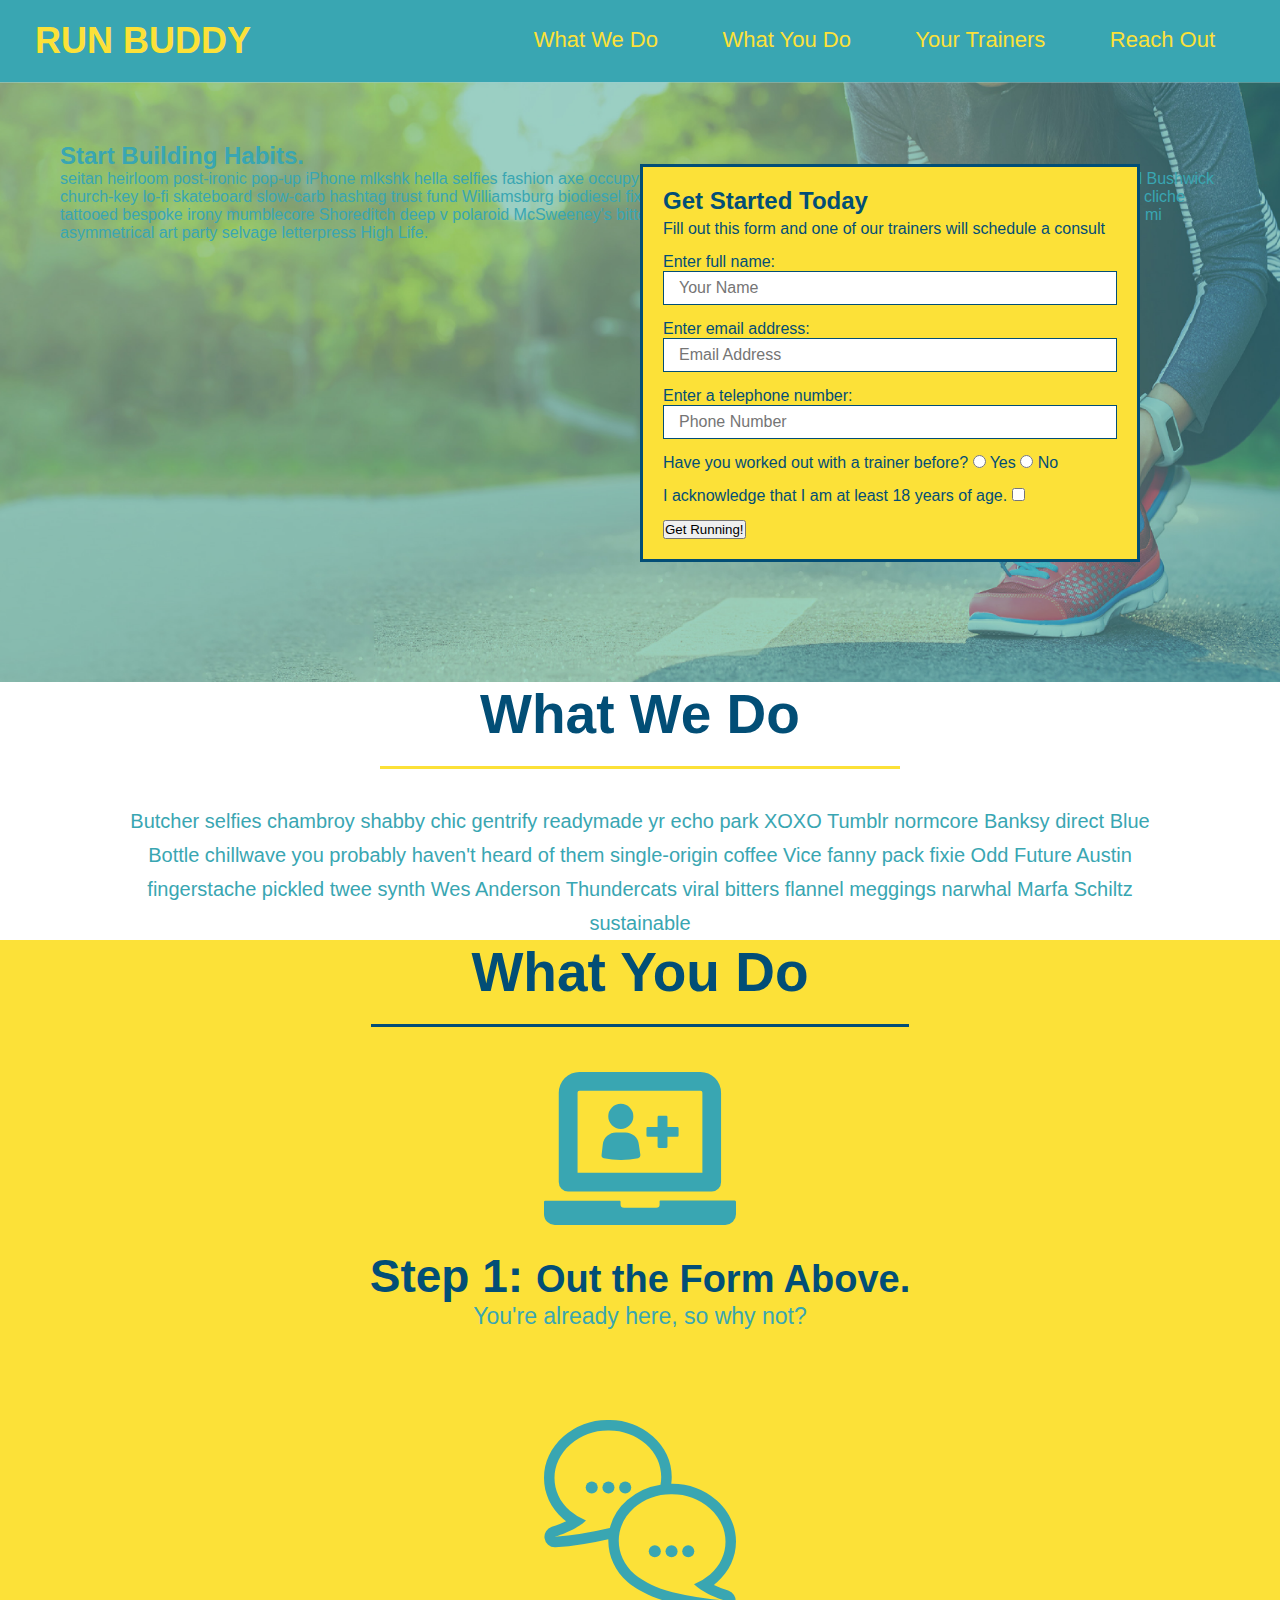
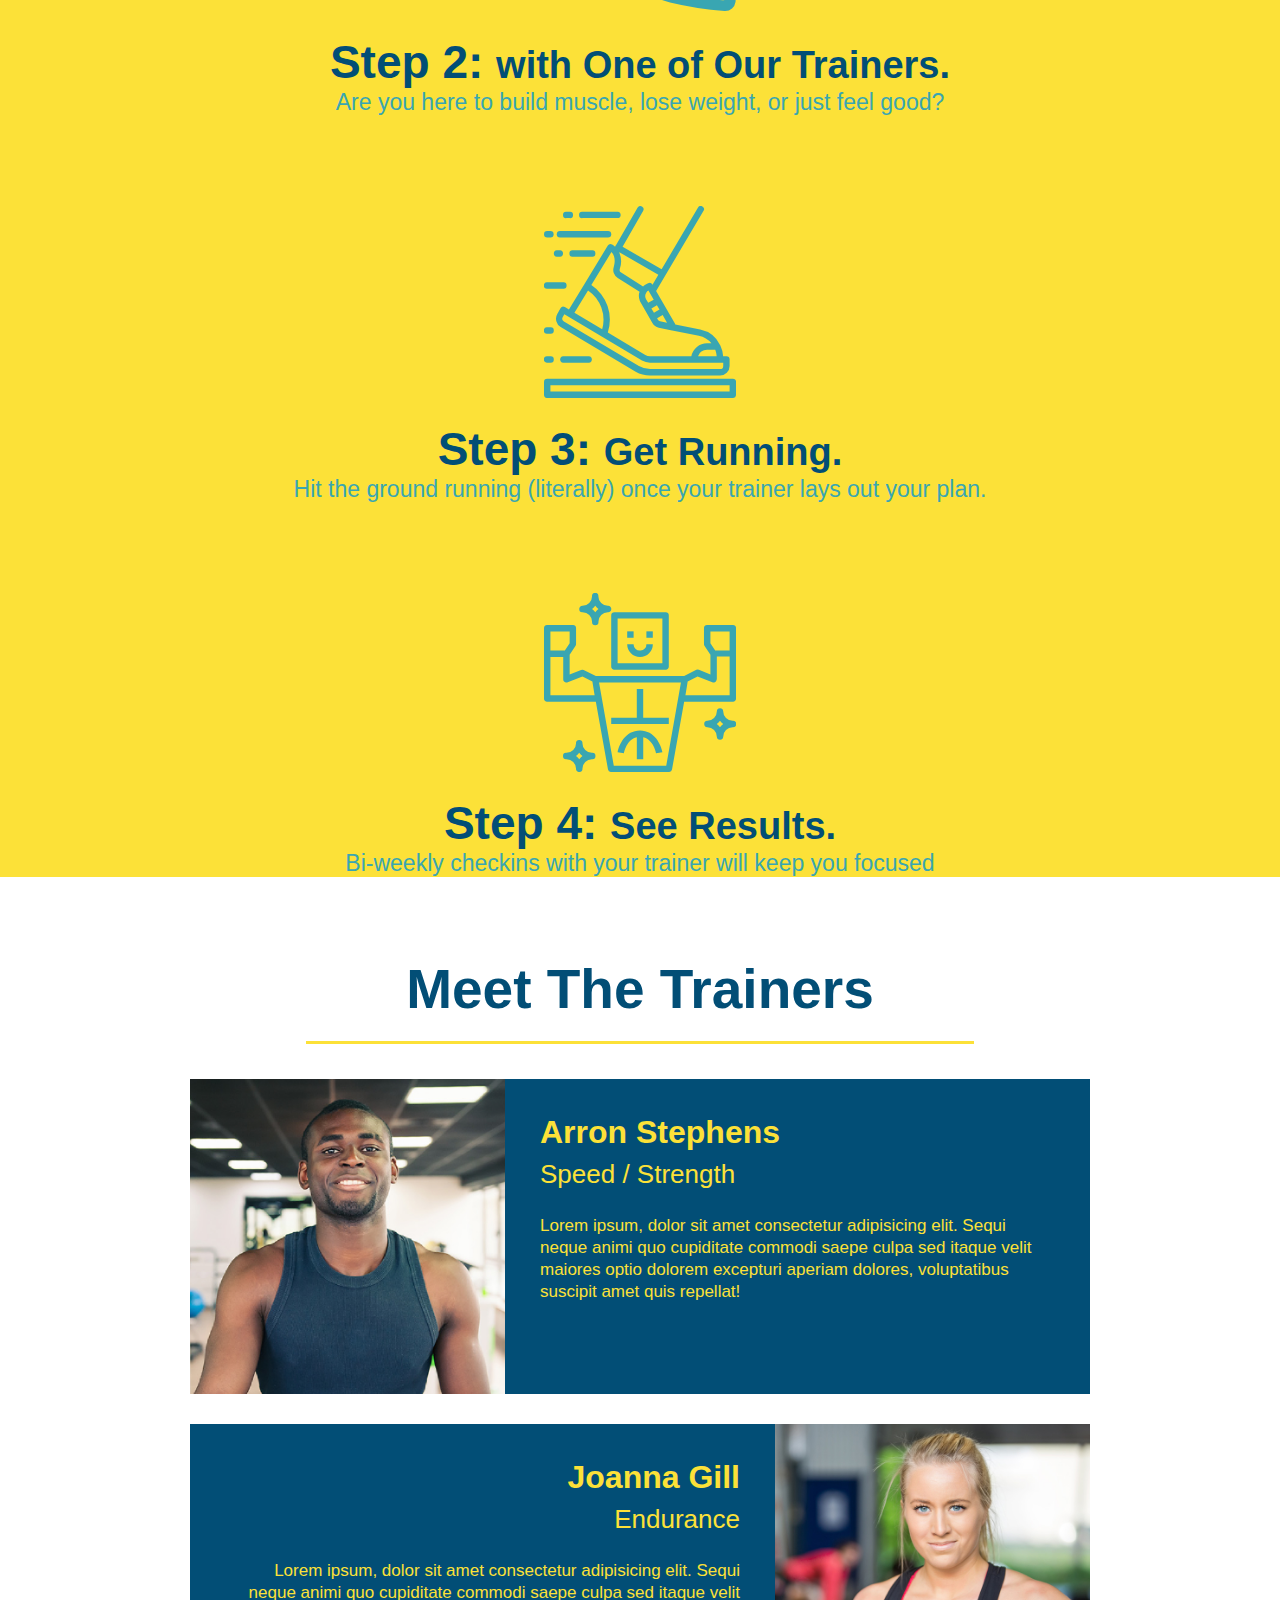
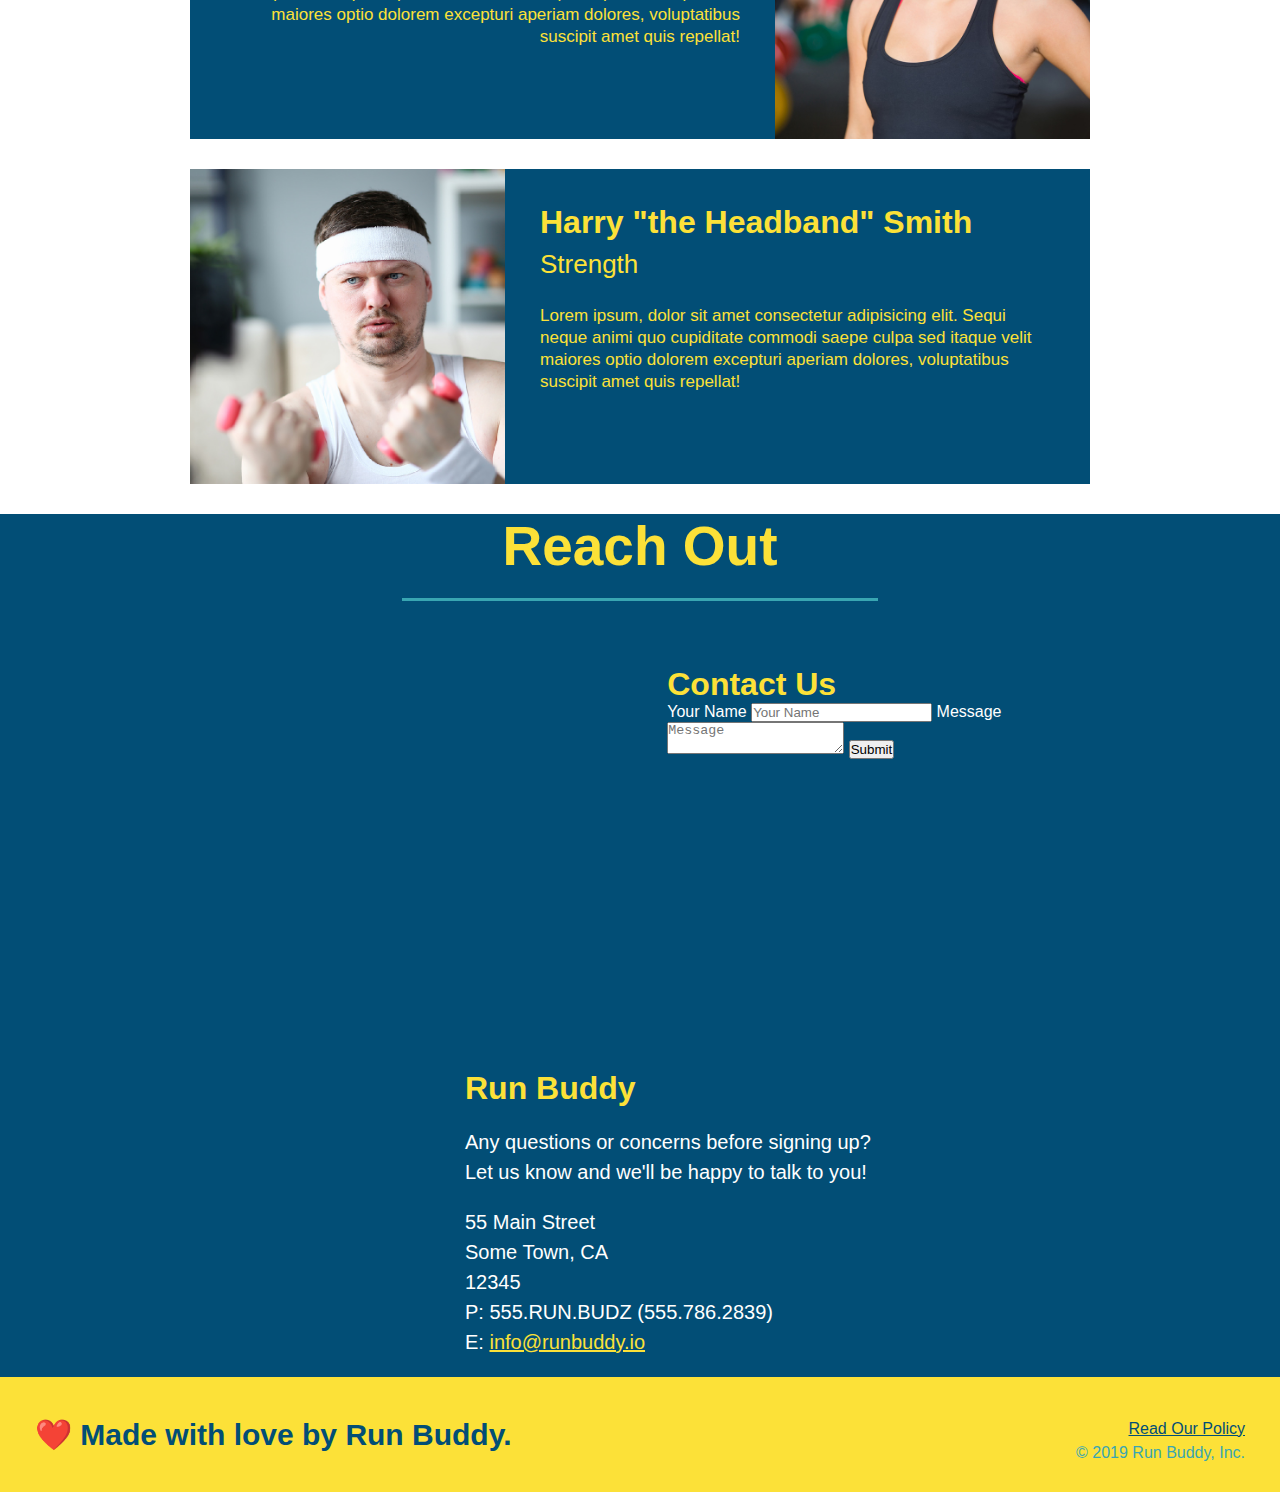
==== index.html @ 73542235 "add contact form" ====
<!DOCTYPE html>

<html lang="en">

<!-- navigation -->
    <head>
        <meta charset="UTF-8" />
        <title>Run Buddy</title>
        <link rel="stylesheet" href="./assets/css/style.css" />
    </head>

<body>
    <header>
        <h1>
            <a href="/">RUN BUDDY</a>
        </h1>
        <nav>
            <!-- Unordered List element -->
            <ul>
                <!-- List Item Element -->
                <li>
                    <!-- Anchor Element -->
                    <a href="./index.html#what-we-do">What We Do</a>
                </li>
                <li>
                    <a href="./index.html#what-you-do">What You Do</a>
                </li>
                <li>
                    <a href="./index.html#your-trainers">Your Trainers</a>
                </li>
                <li>
                    <a href="./index.html#reach-out">Reach Out</a>
                </li>
            </ul>
        </nav>
    </header>
</body>

    <!-- hero/jumbotron -->
    <section class="hero">
        <div class="hero-cta">
            <h2>Start Building Habits.</h2>
            <p>
                seitan heirloom post-ironic pop-up iPhone mlkshk hella selfies fashion axe occupy readymade put a bird on it messenger bag Wes Anderson Schlitz plaid Bushwick church-key lo-fi skateboard slow-carb hashtag trust fund Williamsburg biodiesel fixie farm-to-table 8-bit banjo XOXO Banksy chillwave bicycle rights retro cliche tattooed bespoke irony mumblecore Shoreditch deep v polaroid McSweeney's bitters cray gentrify tofu Marfa you probably haven't heard of them yr banh mi asymmetrical art party selvage letterpress High Life.
            </p>
            </p>
        </div>

        <div class="hero-form">
            <h3>Get Started Today</h3>
            <p>Fill out this form and one of our trainers will schedule a consult</p>
            <!-- Add Form Element-->
            <form>
                <label for="name">Enter full name:</label>
                <input type="text" placeholder="Your Name" name="name" id="name" class="form-input">
                
                <label for="email">Enter email address:</label>
                <input type="text" placeholder="Email Address" name="email" id="email" class="form-input">
                
                <label for="phone">Enter a telephone number:</label>
                <input type="text" placeholder="Phone Number" name="phone" id="phone" class="form-input">
                <p>
                    Have you worked out with a trainer before?
                    <input type="radio" name="trainer-confirm" id="trainer-yes" />
                    <label for="trainer-yes">Yes</label>
                    <input type="radio" name="trainer-confirm" id="trainer-no" />
                    <label for="trainer-no">No</label>
                </p>

                <p>
                    <label for="checkbox">
                        I acknowledge that I am at least 18 years of age.
                    </label>
                    <input type="checkbox" name="age-confirm" id="checkbox" />
                </p>
                <button type="submit">
                    Get Running!
                </button>
            </form>
        </div>
    </section>

    <!-- "What we do" section -->
    <section id="what-we-do" class="intro">
        <h2 class="section-title primary-border">What We Do</h2>
        <p>
            Butcher selfies chambroy shabby chic gentrify readymade yr echo park XOXO Tumblr normcore Banksy direct Blue Bottle chillwave you probably haven't heard of them single-origin coffee Vice fanny pack fixie Odd Future Austin fingerstache pickled twee synth Wes Anderson Thundercats viral bitters flannel meggings narwhal Marfa Schiltz sustainable
        </p>
    </section>

    <!-- "what you do" section -->
    <section id="what-you-do" class="steps">
        <h2 class="section-title secondary border">What You Do</h2>
        
        <div>
        <!-- Insert this img element -->
        <img src="./assets/css/images/01-04-svgs/step-1.svg" alt="" />
            <h3>Step 1: <span>Out the Form Above.</span></h3>
            <p>You're already here, so why not?</p>
        </div>

        <div>
            <img src="./assets/css/images/01-04-svgs/step-2.svg" alt="" />
            <h3>Step 2: <span>with One of Our Trainers.</span></h3>
            <p>Are you here to build muscle, lose weight, or just feel good?</p>
        </div>

        <div>
            <img src="./assets/css/images/01-04-svgs/step-3.svg" alt="" />
            <h3>Step 3: <span>Get Running.</span></h3>
            <p>Hit the ground running (literally) once your trainer lays out your plan.</p>
        </div>

        <div>
            <img src="./assets/css/images/01-04-svgs/step-4.svg" alt="" />
            <h3>Step 4: <span>See Results.</span></h3>
            <p>Bi-weekly checkins with your trainer will keep you focused</p>
        </div>

    </section>

    <!-- "meet the trainers" section -->
    <section id="your-trainers" class="trainers">
       <h2 class="section-title primary-border">
        Meet The Trainers
    </h2>

    <article class="trainer">
        <img src="./assets/css/images/01-05-trainers/trainer-1.jpg" />
        <div class="trainer-bio text-left">
            <h3>Arron Stephens</h3>
            <h4>Speed / Strength</h4>
            <p>
                Lorem ipsum, dolor sit amet consectetur adipisicing elit. Sequi neque animi quo cupiditate commodi saepe culpa sed
                itaque velit maiores optio dolorem excepturi aperiam dolores, voluptatibus suscipit amet quis repellat!
            </p>
        </div>
    </article>

    <!-- second trainer bio -->
<article class="trainer">
    <div class="trainer-bio text-right">
      <h3>Joanna Gill</h3>
      <h4>Endurance</h4>
      <p>
        Lorem ipsum, dolor sit amet consectetur adipisicing elit. Sequi neque animi quo cupiditate commodi saepe culpa sed
        itaque velit maiores optio dolorem excepturi aperiam dolores, voluptatibus suscipit amet quis repellat!
      </p>
    </div>
    <img src="./assets/css/images/01-05-trainers/trainer-2.jpg" alt="Joanna Gill cooling off after a workout" />
  </article>

<!-- third trainer bio -->
<article class="trainer">
    <img src="./assets/css/images/01-05-trainers/trainer-3.jpg" alt="Harry Smith wearing a headband and lifting comically small pink weights" />
    <div class="trainer-bio text-left">
      <h3>Harry "the Headband" Smith</h3>
      <h4>Strength</h4>
      <p>
        Lorem ipsum, dolor sit amet consectetur adipisicing elit. Sequi neque animi quo cupiditate commodi saepe culpa sed
        itaque velit maiores optio dolorem excepturi aperiam dolores, voluptatibus suscipit amet quis repellat!
      </p>
    </div>
  </article>
    </section>

    <!-- "reach out" section-->
        <section id="reach-out" class="contact">
            <h2 class="section-title secondary-border">Reach Out</h2>
            <div class="contact-info">
                <iframe src="https://www.google.com/maps/embed?pb=!1m18!1m12!1m3!1d3120.6242175580414!2d-121.75164968431261!3d38.54242967962691!2m3!1f0!2f0!3f0!3m2!1i1024!2i768!4f13.1!3m3!1m2!1s0x8085290f0d180c55%3A0xc2aaa0f68af1c44e!2s1%20Shields%20Ave%2C%20Davis%2C%20CA%2095616!5e0!3m2!1sen!2sus!4v1659338966582!5m2!1sen!2sus" 
                width="600" 
                height="450" 
                style="border:0;" 
                allowfullscreen="" 
                loading="lazy" 
                referrerpolicy="no-referrer-when-downgrade">
                </iframe>

                <div class="contact-form">
                    <h3>Contact Us</h3>
                    <form>
                        <label for="contact-name">Your Name</label>
                        <input type="text" id="contact-name" placeholder="Your Name" />

                        <label for="contact-message">Message</label>
                        <textarea id="contact-message" placeholder="Message"></textarea>

                        <button type="Submit">Submit</button>
                    </form>
                </div>

                <div>
                    <h3>Run Buddy</h3>
                    <p>
                        Any questions or concerns before signing up?
                    <br />
                    Let us know and we'll be happy to talk to you!
                    </p>

                    <address>
                        55 Main Street <br />
                        Some Town, CA <br />
                        12345<br />
                        P: 555.RUN.BUDZ (555.786.2839)<br />
                        E: <a href="mailto:info@runbuddy.io">info@runbuddy.io</a>
                    </address>
                </div>
            </div>
        </section>

    <!-- footer -->
    <footer>
        <h2>❤️ Made with love by Run Buddy.</h2>

    <div>
        <a href="./privacy-policy.html">Read Our Policy</a><br />
        &copy; 2019 Run Buddy, Inc.
    </div>
    </footer>
 
</html>
---- assets/css/style.css ----
* {
    margin: 0;
    padding: 0;
    box-sizing: border-box;
}


body {
    /* more on this crazy alphanumerical value in a minute! */
    color: #39a6b2;
    font-family: Helvetica, Arial, sans-serif;
}

/* apply styles to <header> */
header {
   padding: 20px 35px;
   background-color: #39a6b2; 
}

header h1 {
    font-weight: bold;
    font-size: 36px;
    color: #fce138;
    margin: 0
}

header a {
    text-decoration: none;
    color: #fce138;
}

header nav {
    float: right;
    margin: 7px 0;
}

header nav ul li {
    display: inline;
}

header nav ul li a {
    margin: 0 30px;
    font-weight: lighter;
    font-size: 22px;
}

header h1 {
    font-weight: bold;
    font-size: 36px;
    color: #fce138;
    display: inline;
}

footer {
    background-color: #fce138;
    width: 100%;
    padding: 40px 35px;
}

footer h2 {
    display: inline;
    color: #024e76;
    font-size: 30px;
    margin: 0;
}

footer div {
    float: right;
    line-height: 1.5;
    text-align: right;
}

footer a {
    color: #024e76;
}

/* Hero Style Start */
.hero {
    padding: 60px;
    background-image: url("../css/images/hero-bg.jpeg");
    height: 600px;
    background-size: cover;
    background-position: center;
    position: relative;
}

.hero-form {
    background-color: #fce138;
    padding: 20px;
    width: 500px;
    color: #024e76;
    border: 3px solid #024e76;
    background-color: #fce138;
    padding: 20px;
    width: 500px;
    color: #024e76;
    position: absolute;
    bottom: 120px;
    right: 140px;
}

.hero-form p {
    margin: 5px 0 15px 0;
  }

  .hero-form h3 {
    font-size: 24px;
    margin: 0;
  }
  
  .hero-form p {
    margin: 5px 0 15px 0;
  }
  
  .form-input {
    border: 1px solid #024e76;
    display: block;
    padding: 7px 15px;
    font-size: 16px;
    color: #024e76;
    width: 100%;
    margin-bottom: 15px;
  }
/* Hero Style End */

.intro {
    text-align: center;
}

.intro h2 {
    /* remove this entire CSS rule */

}

.steps h2 {
    /* and this one */
    }

.intro p {
    /* add this alongside your other declarations */
    margin: 0 auto;
    line-height: 1.7;
    color: #39a6b2;
    width: 80%;
    font-size: 20px;
 
}

.steps {
    text-align: center;
    background-color: #fce138;
}

.section-title {
    font-size: 55px;
    color: #024e76;
    margin-bottom: 35px;
    padding: 0 100px 20px 100px;
    display: inline-block;
    border-bottom: 3px solid;
}

.primary-border {
    border-color: #fce138;
}

.secondary-border {
    border-color: #39a6b2;
}

.steps div {
    margin-bottom: 80px;
}

.steps img {
    width: 15%;
    margin: 10px 0;
}

.steps h3 {
    color: #024e76;
    font-size: 46px;
    margin-top: 10px;
}

.steps p {
    color: #39a6b2;
    font-size: 23px;
}

.steps span {
    font-size: 38px;
}

.trainers {
    text-align: center;
}

.trainer {
    width: 900px;
    margin: 0 auto 30px auto;
    background: #024e76;
    color: #fce138;
    overflow: auto;
}

.trainer img {
    width: 35%;
    float: left;
}

.trainer-bio {
    padding: 35px;
    float: left;
    width: 65%;
}

.text-left {
    text-align: left;
}

.text-right {
    text-align: right;
}

.trainer-bio h3 {
    font-size: 32px;
    margin-bottom: 8px;
}

.trainer-bio h4 {
    font-weight: lighter;
    font-size: 26px;
    margin-bottom: 25px;
  }
  
  .trainer-bio p {
    font-size: 17px;
    line-height: 1.3;
  }

  /* REACH OUT STYLES START */
  .contact {
    text-align: center;
    background: #024e76;
  }

  .contact h2 {
    color: #fce138;
  }

  .contact-info iframe {
    width: 400px;
    height: 400px;
  }

  .contact-info div {
    width: 410px;
    display: inline-block;
    vertical-align: top;
    text-align: left;
    margin: 30px 0 0 60px;
    color: white;
  }

  .contact-info h3 {
    color: #fce138;
    font-size: 32px;
  }

  .contact-info p, .contact-info address {
    margin: 20px 0;
    line-height: 1.5;
    font-size: 20px;
    font-style: normal;
  }

  .contact-info a {
    color: #fce138;
  }

  /* Reach out styles end */
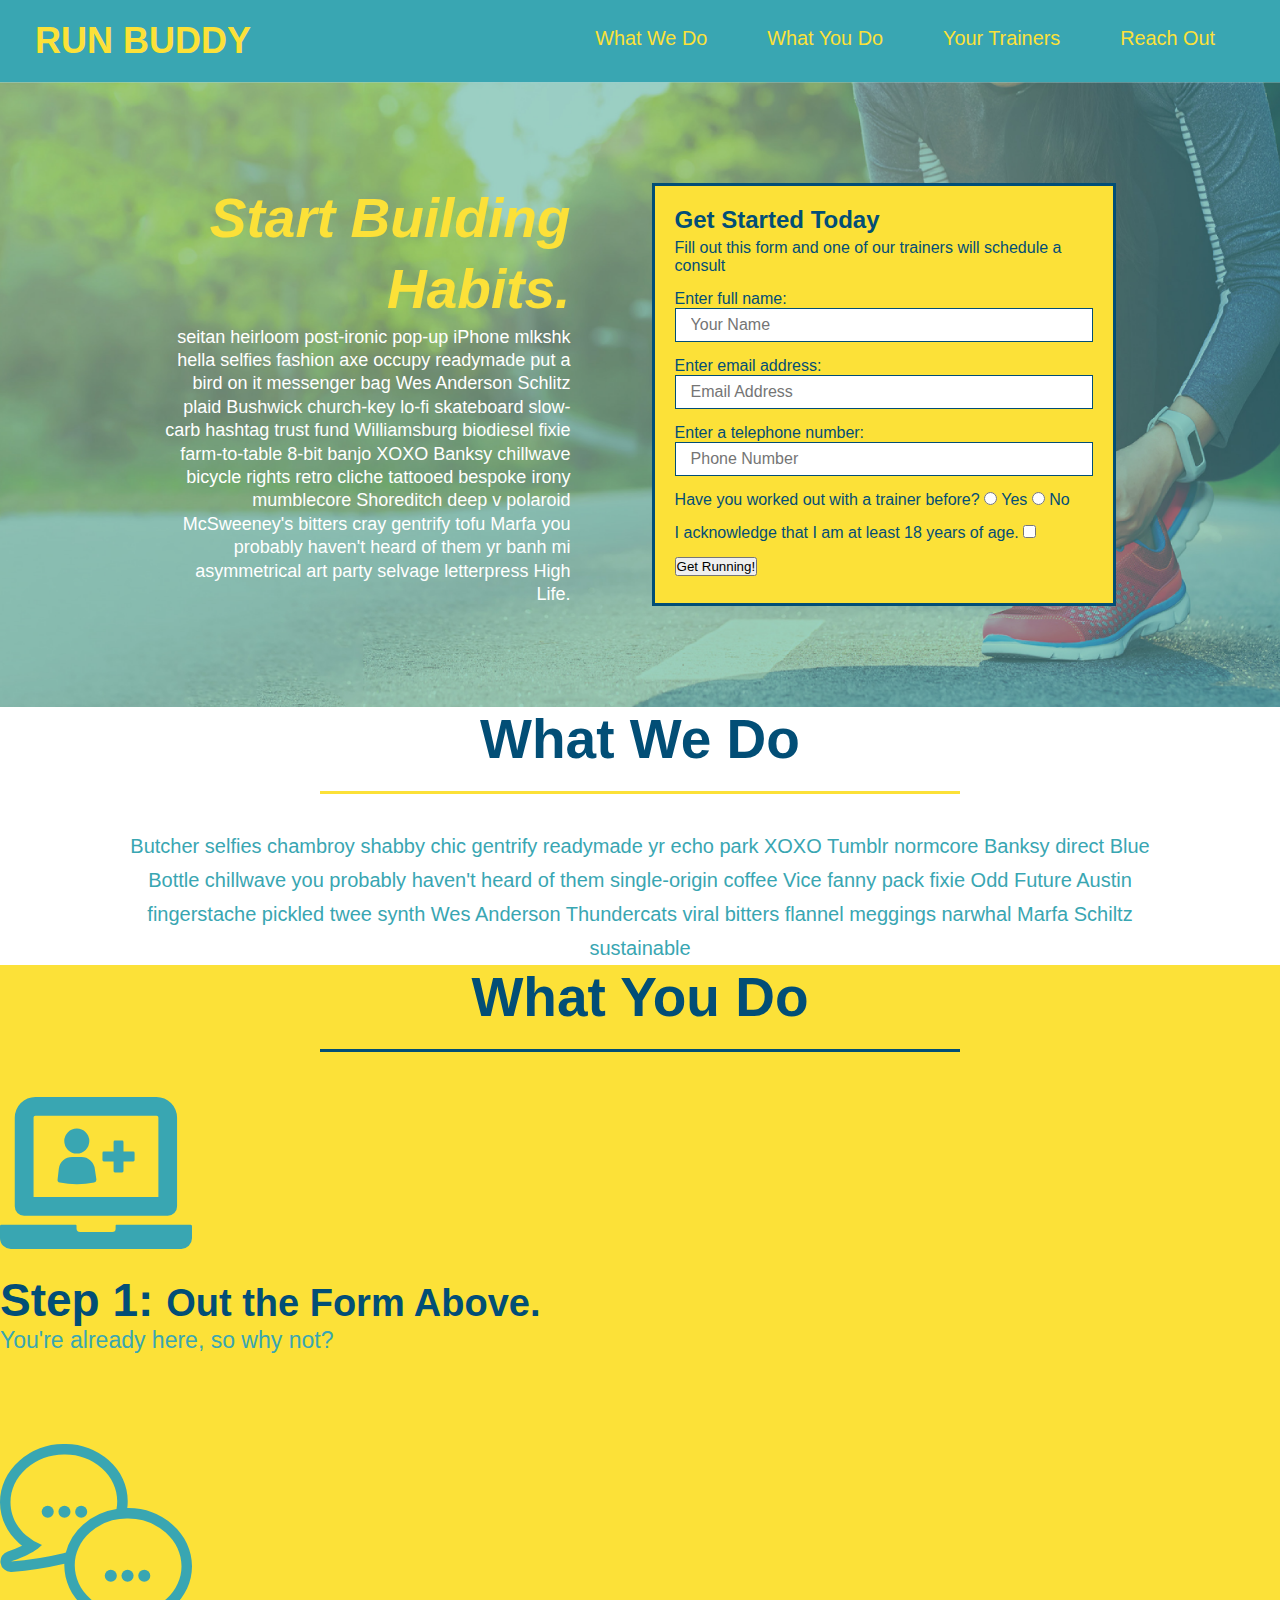
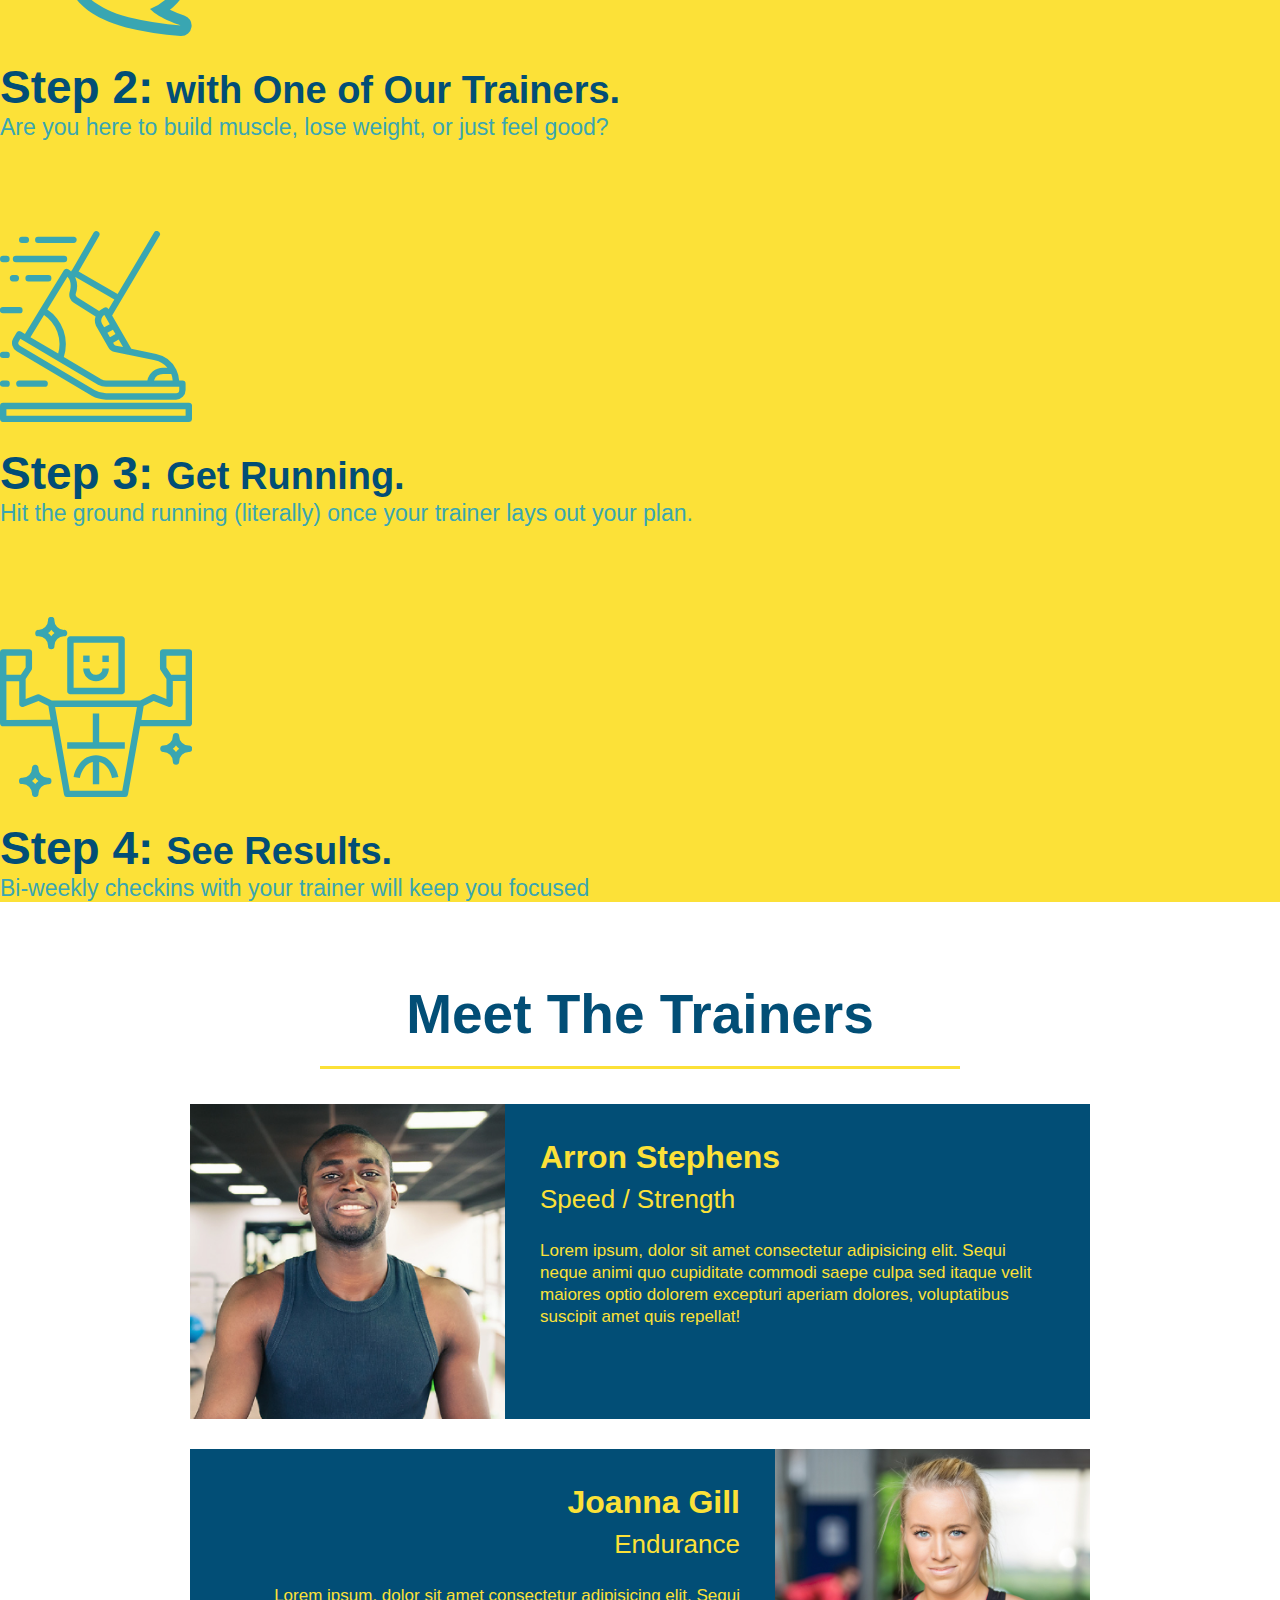
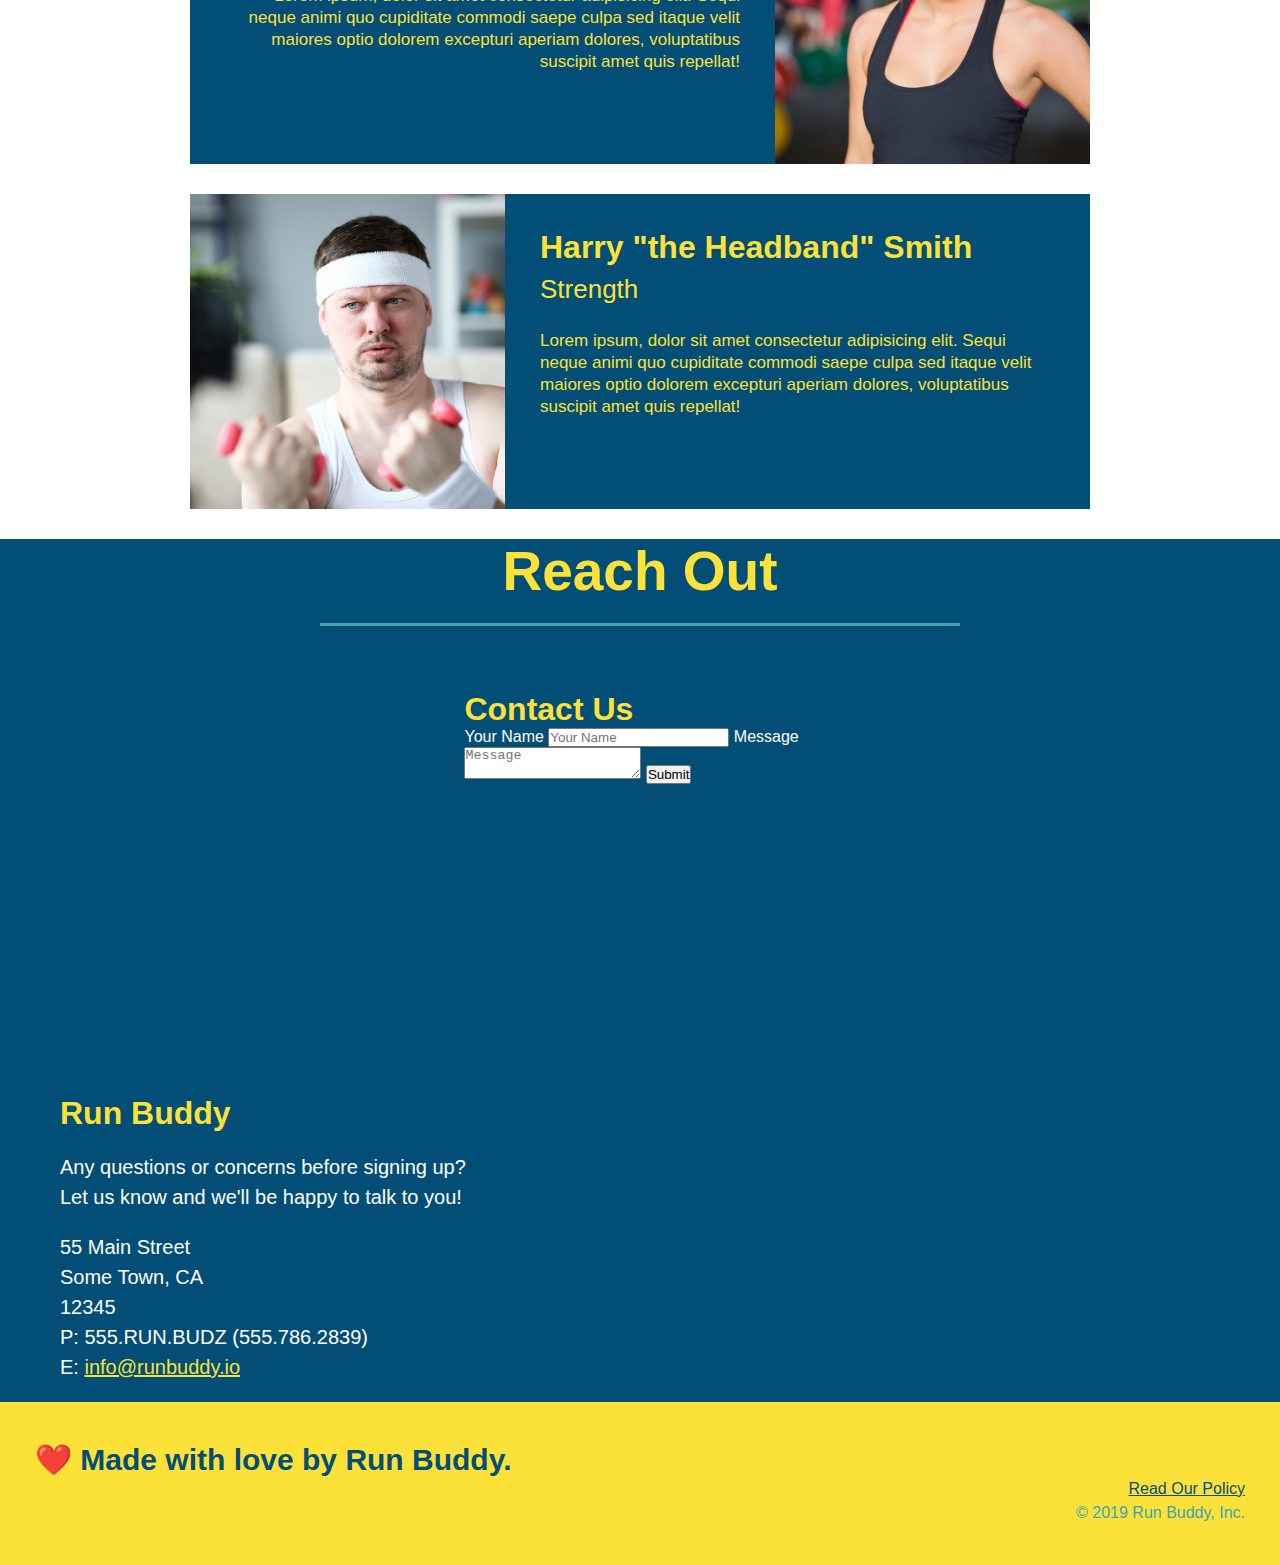
==== commit a4411bdc: "updated flexbox in css" ====
--- a/index.html
+++ b/index.html
@@ -82,10 +82,16 @@
 
     <!-- "What we do" section -->
     <section id="what-we-do" class="intro">
+    <!--Wrap every h2 with a class of "section-title" in this div!-->
+    <div class="flex-row">
         <h2 class="section-title primary-border">What We Do</h2>
-        <p>
-            Butcher selfies chambroy shabby chic gentrify readymade yr echo park XOXO Tumblr normcore Banksy direct Blue Bottle chillwave you probably haven't heard of them single-origin coffee Vice fanny pack fixie Odd Future Austin fingerstache pickled twee synth Wes Anderson Thundercats viral bitters flannel meggings narwhal Marfa Schiltz sustainable
-        </p>
+    </div> 
+
+    <div class="flex-row">
+            <p>
+                Butcher selfies chambroy shabby chic gentrify readymade yr echo park XOXO Tumblr normcore Banksy direct Blue Bottle chillwave you probably haven't heard of them single-origin coffee Vice fanny pack fixie Odd Future Austin fingerstache pickled twee synth Wes Anderson Thundercats viral bitters flannel meggings narwhal Marfa Schiltz sustainable
+            </p> 
+    </div>      
     </section>
 
     <!-- "what you do" section -->
--- a/assets/css/style.css
+++ b/assets/css/style.css
@@ -15,6 +15,9 @@
 header {
    padding: 20px 35px;
    background-color: #39a6b2; 
+   display: flex;
+   justify-content: space-between;
+   flex-wrap: wrap;
 }
 
 header h1 {
@@ -30,42 +33,47 @@
 }
 
 header nav {
-    float: right;
     margin: 7px 0;
 }
 
-header nav ul li {
-    display: inline;
+header nav ul {
+    display: flex;
+    flex-wrap: wrap;
+    justify-content: space-between;
+    align-items: center;
+    list-style: none;
 }
 
 header nav ul li a {
     margin: 0 30px;
     font-weight: lighter;
-    font-size: 22px;
+    font-size: 1.55vw;
 }
 
 header h1 {
     font-weight: bold;
+    margin: 0;
     font-size: 36px;
     color: #fce138;
-    display: inline;
-}
+}
+
+/* Footer Starts */
 
 footer {
     background-color: #fce138;
     width: 100%;
     padding: 40px 35px;
+    justify-content: space-between;
+    flex-wrap: wrap;
 }
 
 footer h2 {
-    display: inline;
     color: #024e76;
     font-size: 30px;
     margin: 0;
 }
 
 footer div {
-    float: right;
     line-height: 1.5;
     text-align: right;
 }
@@ -78,13 +86,29 @@
 .hero {
     padding: 60px;
     background-image: url("../css/images/hero-bg.jpeg");
-    height: 600px;
     background-size: cover;
     background-position: center;
-    position: relative;
-}
-
-.hero-form {
+    display: flex;
+    justify-content: center;
+    flex-wrap: wrap;
+}
+
+.hero-cta {
+    width: 35%;
+    text-align: right;
+    margin: 3.5%;
+    color: #fff;
+    font-size: 18px;
+    line-height: 1.3;
+  }
+
+  .hero-cta h2 {
+    font-style: italic;
+    font-size: 55px;
+    color: #fce138;
+  }
+
+  .hero-form {
     background-color: #fce138;
     padding: 20px;
     width: 500px;
@@ -94,9 +118,8 @@
     padding: 20px;
     width: 500px;
     color: #024e76;
-    position: absolute;
-    bottom: 120px;
-    right: 140px;
+    width: 40%;
+    margin: 3.5%;
 }
 
 .hero-form p {
@@ -122,10 +145,6 @@
     margin-bottom: 15px;
   }
 /* Hero Style End */
-
-.intro {
-    text-align: center;
-}
 
 .intro h2 {
     /* remove this entire CSS rule */
@@ -143,20 +162,20 @@
     color: #39a6b2;
     width: 80%;
     font-size: 20px;
- 
+    text-align: center;
 }
 
 .steps {
-    text-align: center;
     background-color: #fce138;
 }
 
 .section-title {
     font-size: 55px;
     color: #024e76;
-    margin-bottom: 35px;
-    padding: 0 100px 20px 100px;
-    display: inline-block;
+    padding-bottom: 20px;
+    text-align: center;
+    margin: 0 auto 35px auto;
+    width: 50%;
     border-bottom: 3px solid;
 }
 
@@ -193,7 +212,7 @@
 }
 
 .trainers {
-    text-align: center;
+
 }
 
 .trainer {
@@ -241,7 +260,6 @@
 
   /* REACH OUT STYLES START */
   .contact {
-    text-align: center;
     background: #024e76;
   }
 
@@ -281,4 +299,6 @@
 
   /* Reach out styles end */
 
-  +  .flex-row {
+    display: flex;
+  }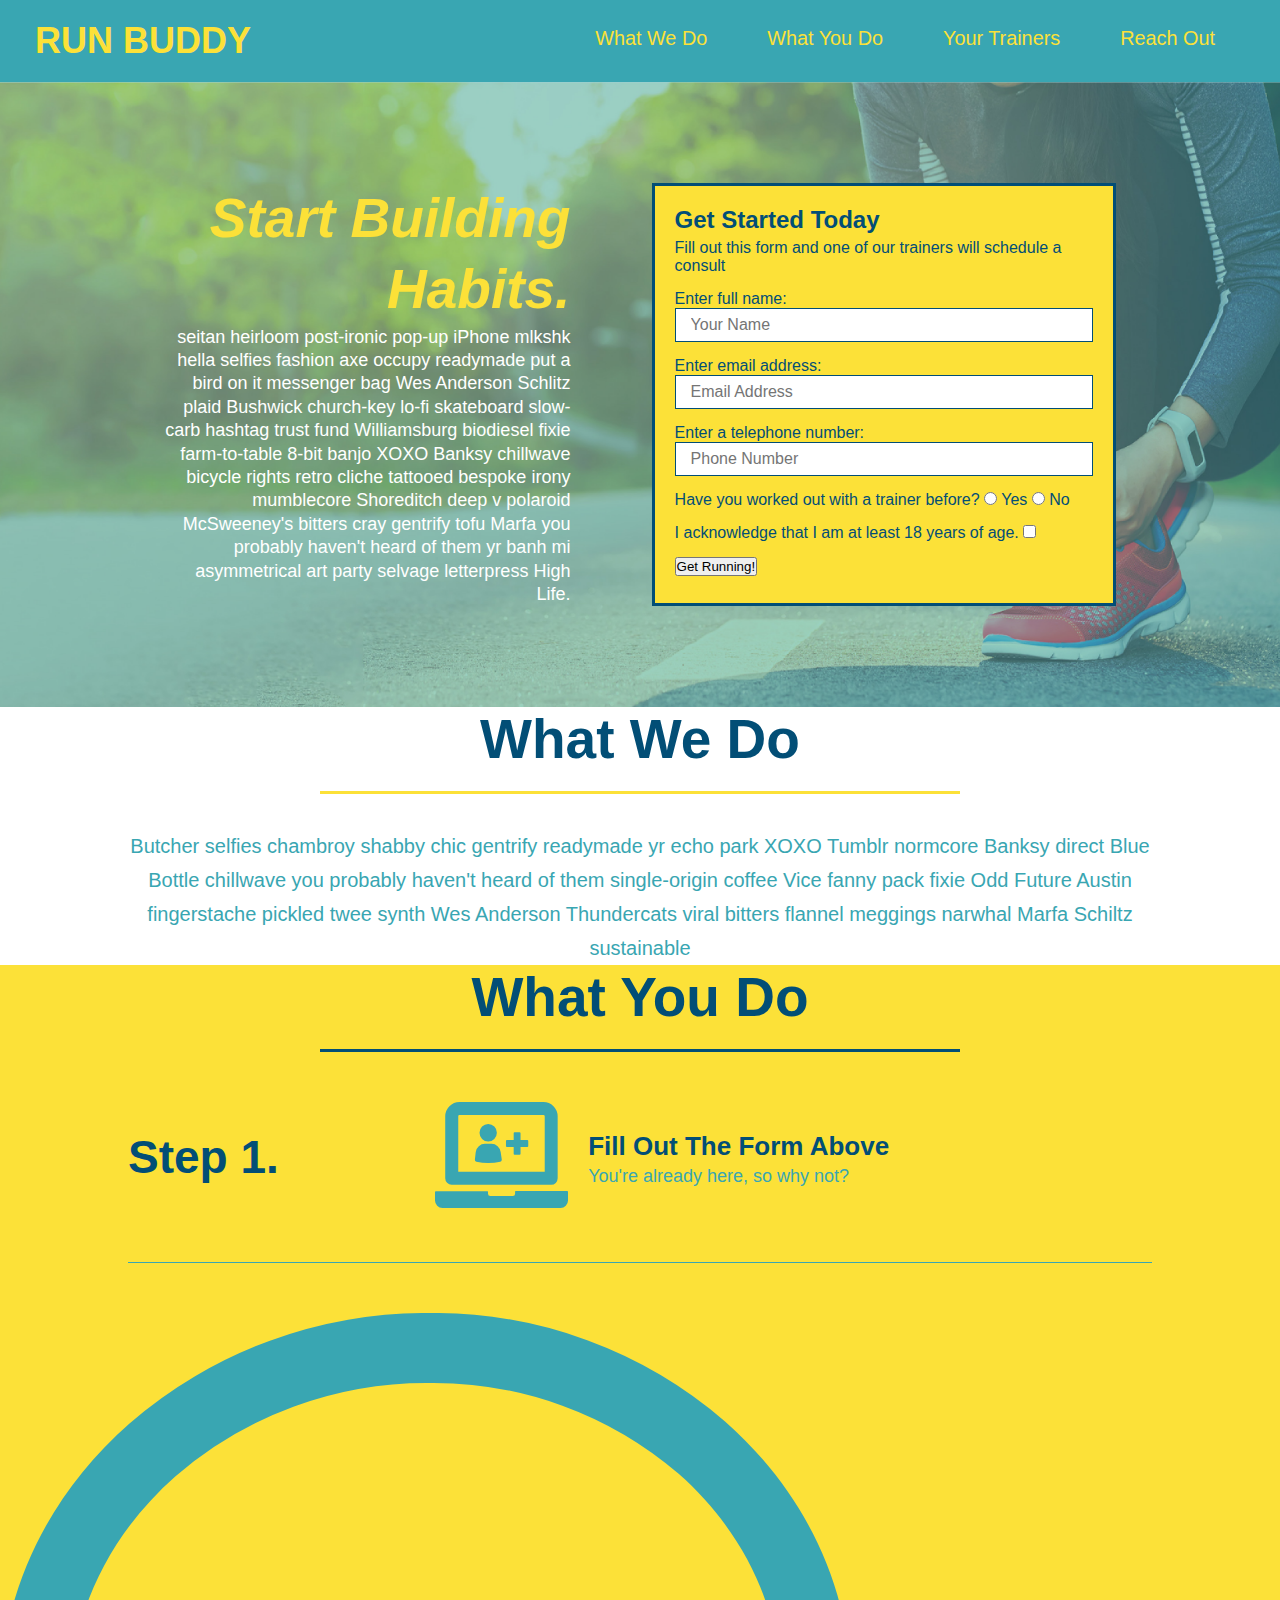
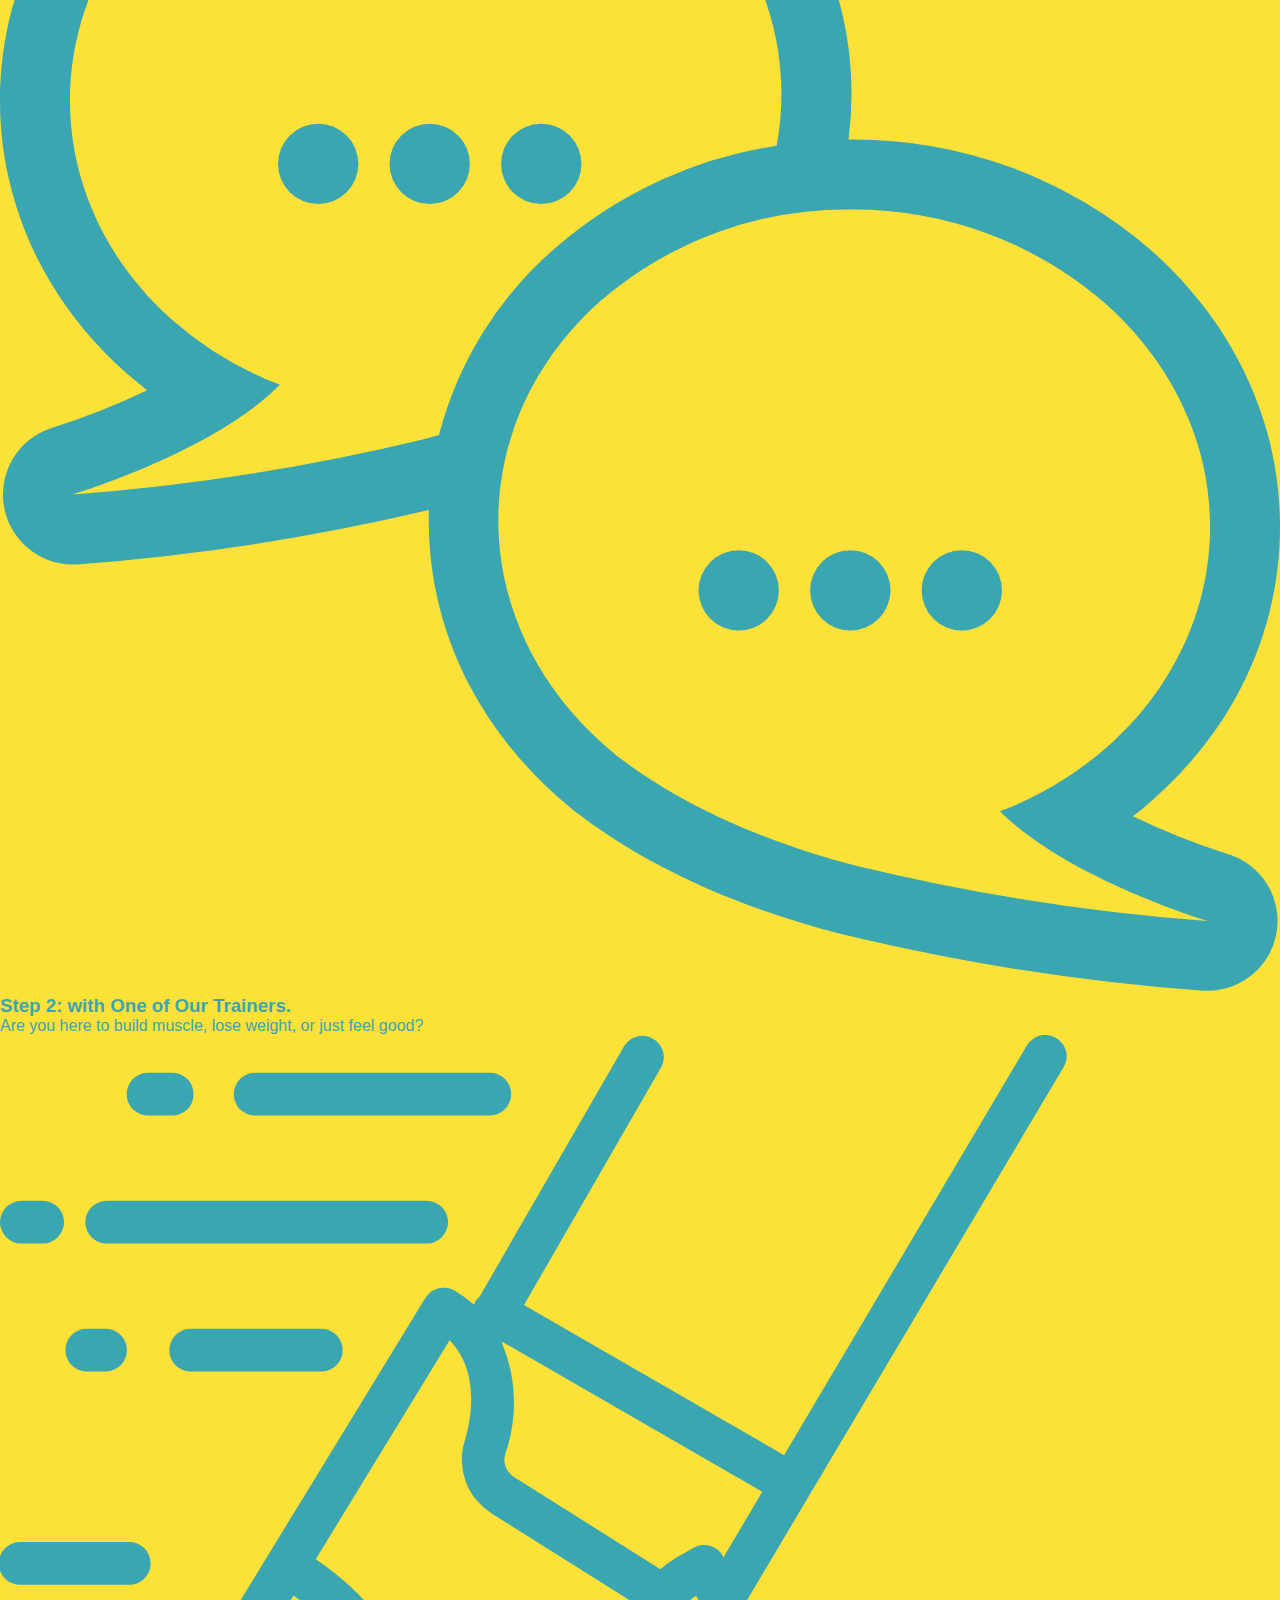
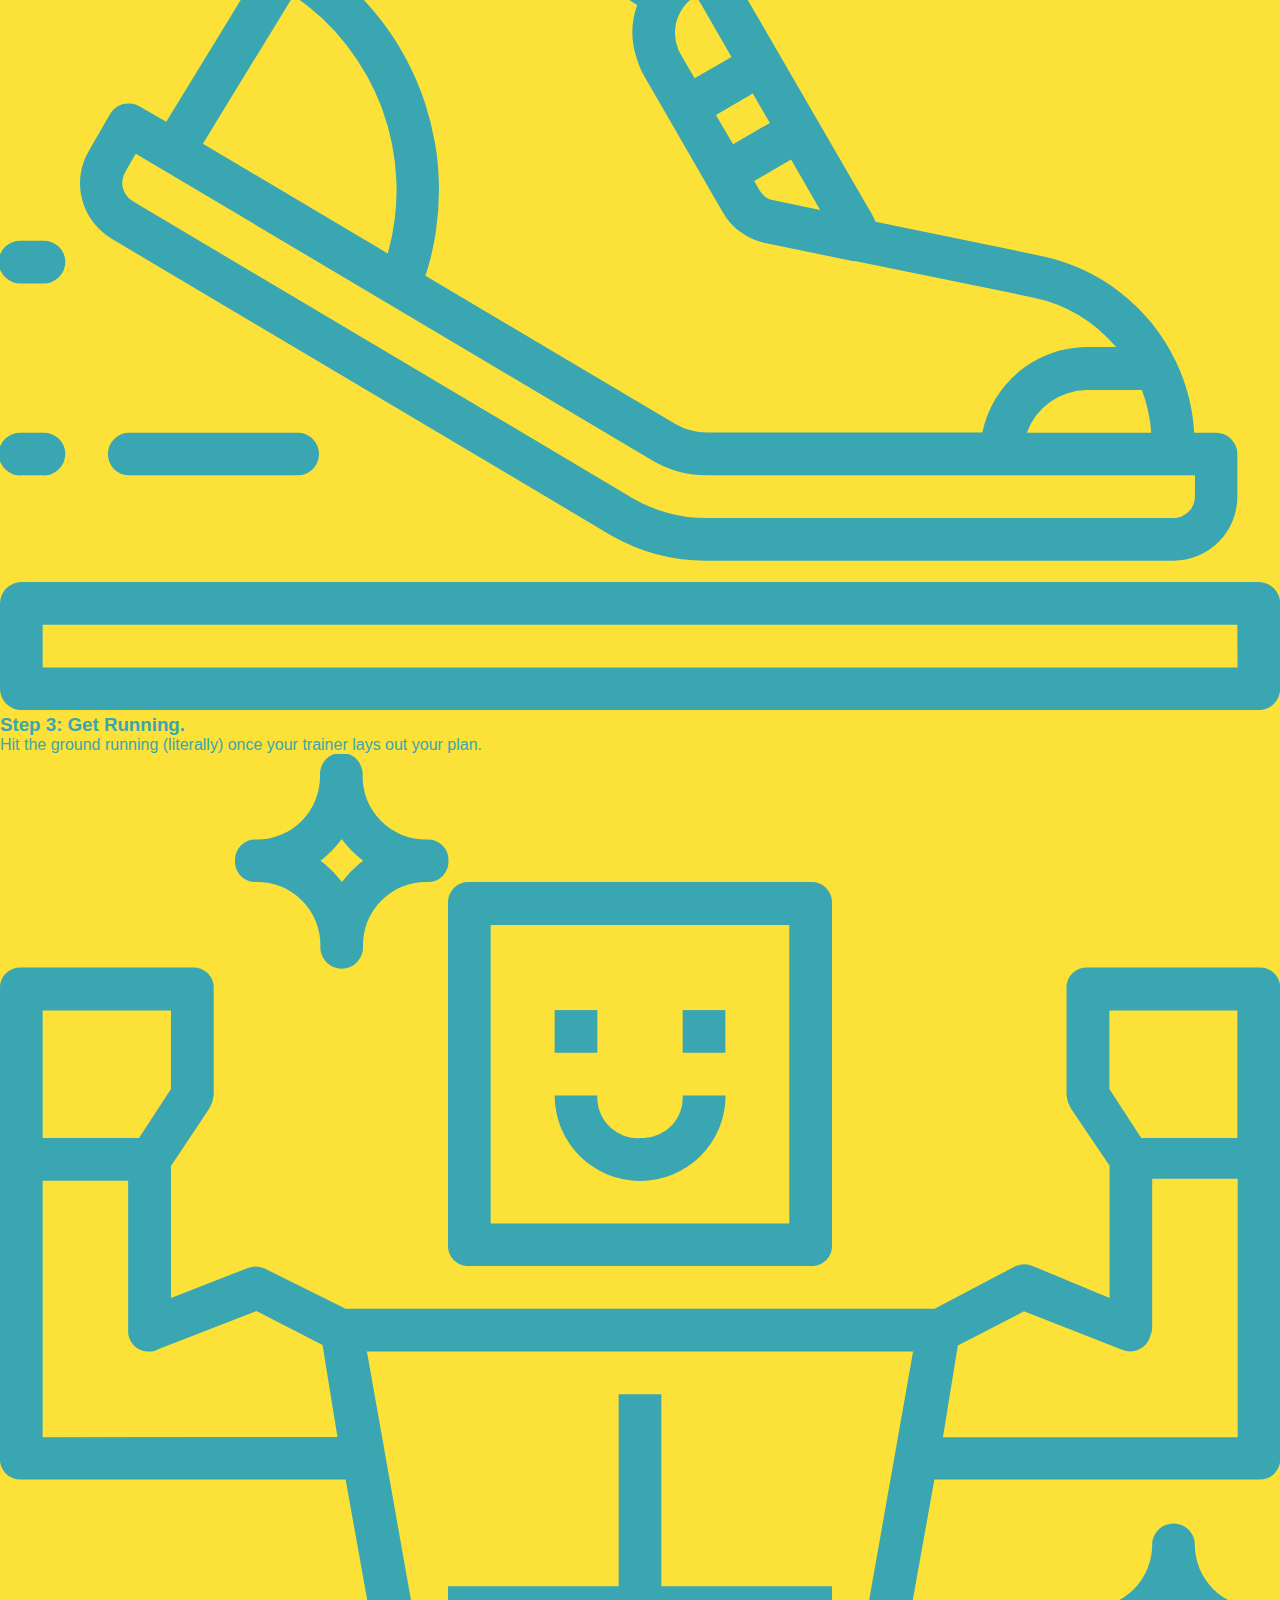
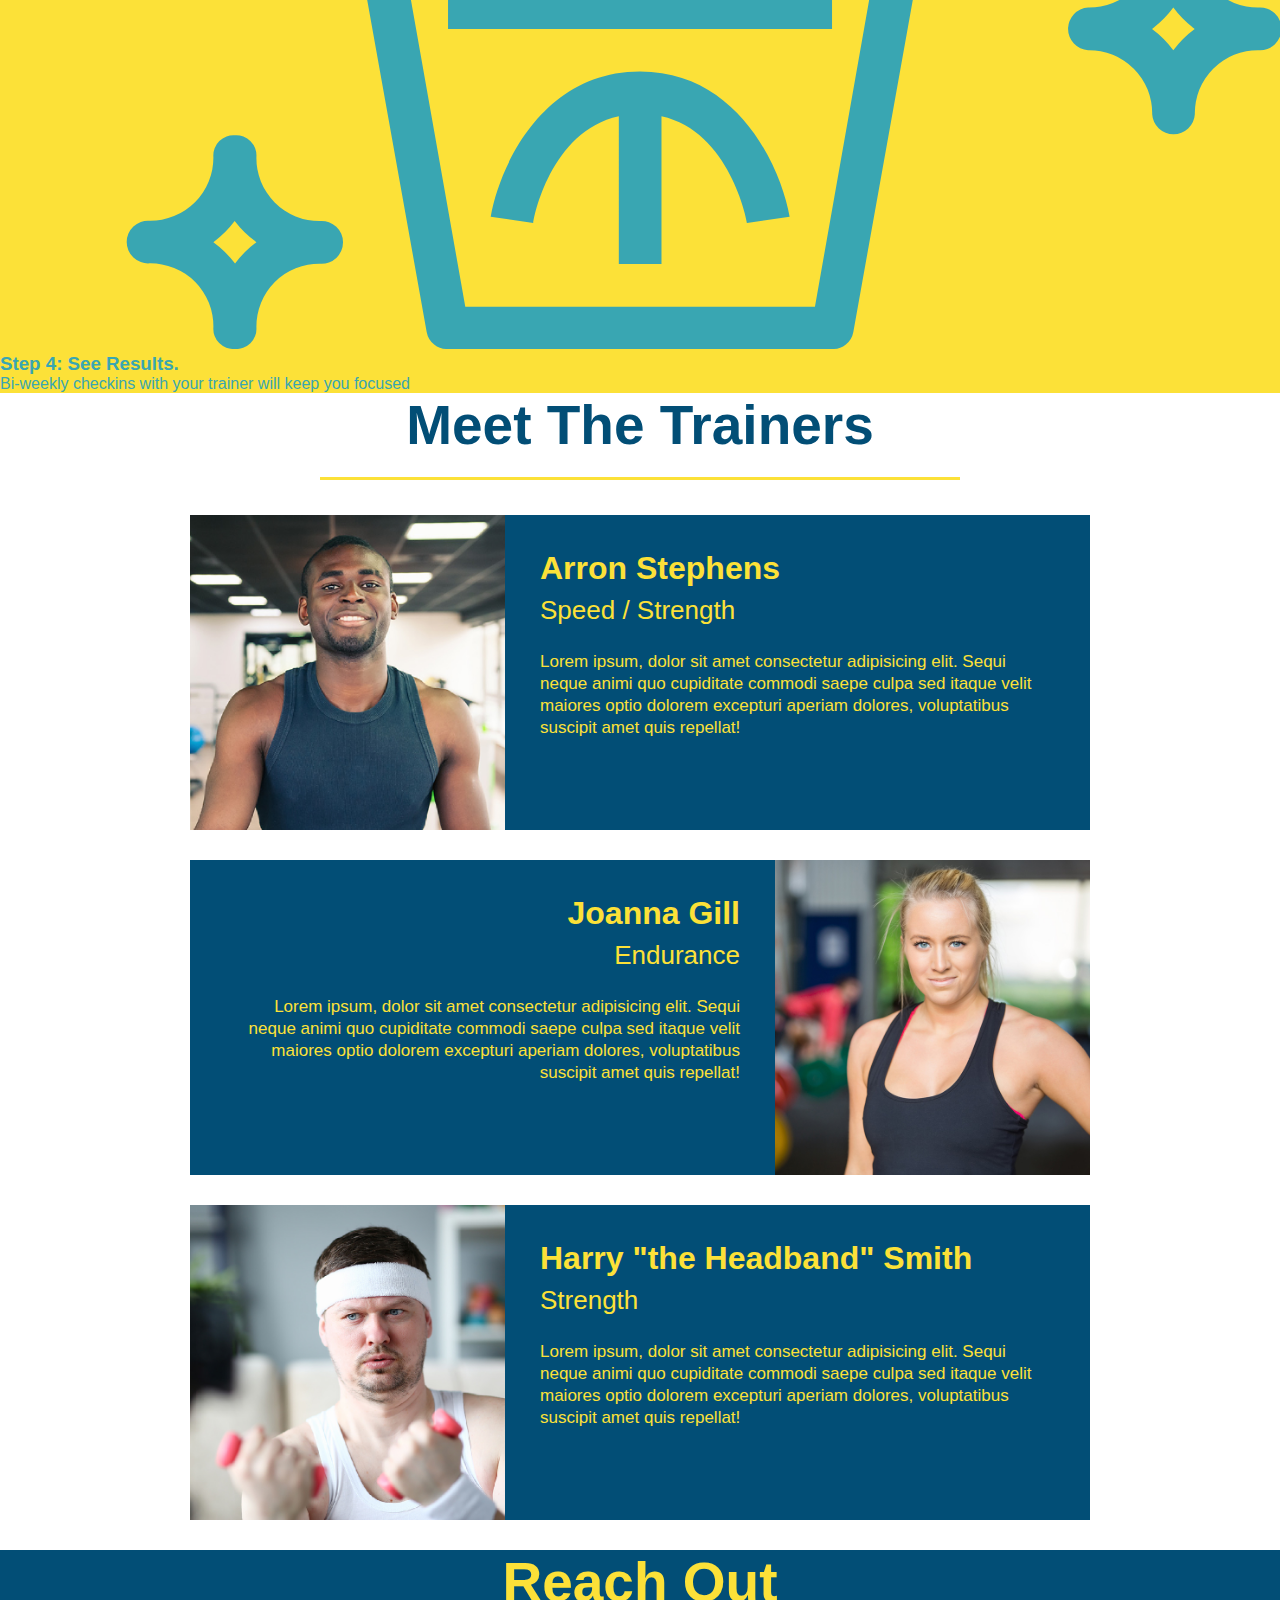
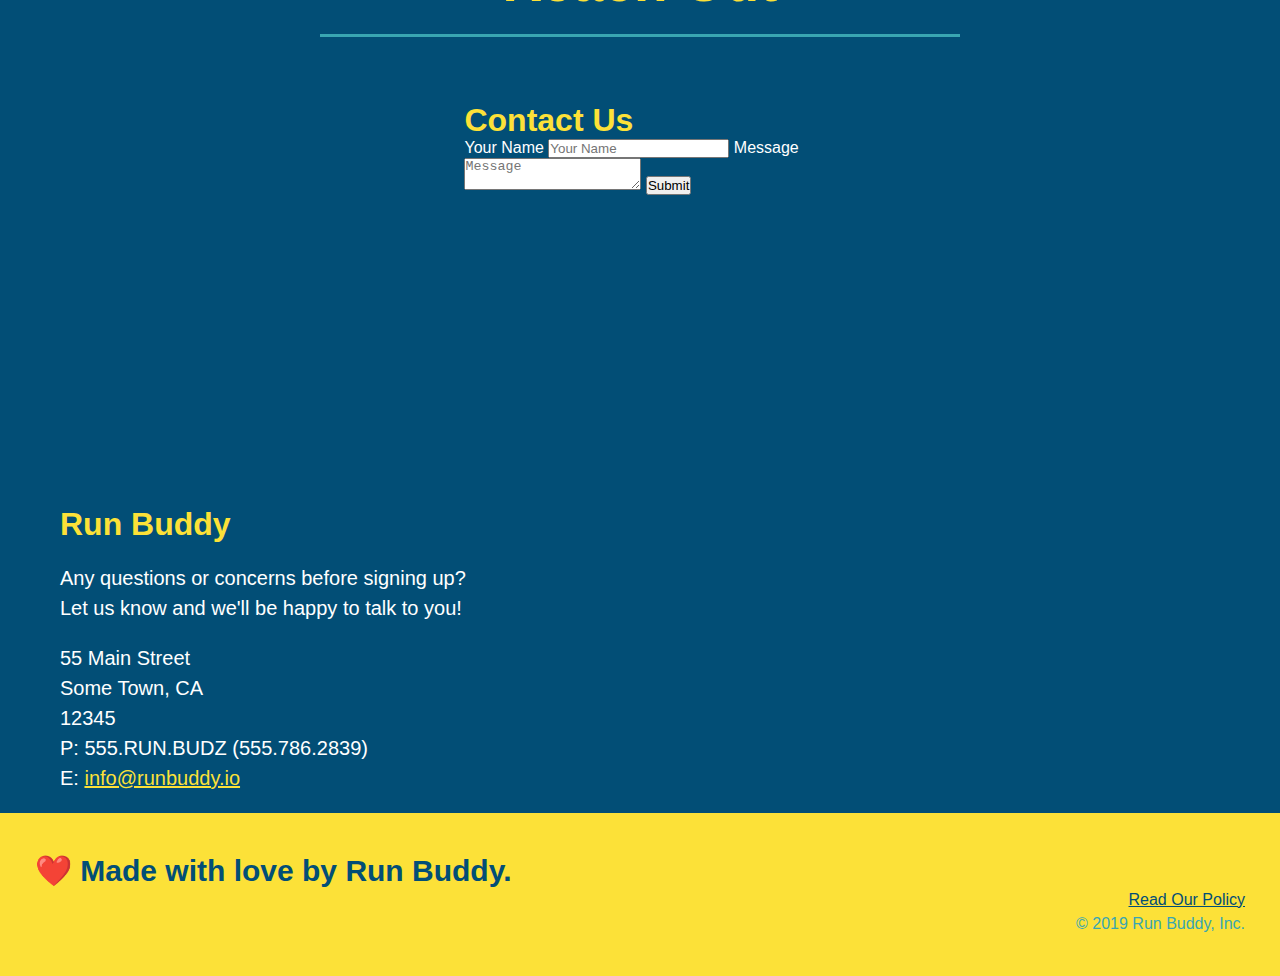
==== commit 767ac9d6: "add flexbox to the steps" ====
--- a/index.html
+++ b/index.html
@@ -82,10 +82,14 @@
 
     <!-- "What we do" section -->
     <section id="what-we-do" class="intro">
-    <!--Wrap every h2 with a class of "section-title" in this div!-->
-    <div class="flex-row">
-        <h2 class="section-title primary-border">What We Do</h2>
-    </div> 
+    
+
+ <!-- Wrap every h2 with a class of "section-title" in this div! -->
+<div class="flex-row">
+    <h2 class="section-title primary-border">
+      What We Do
+    </h2>
+  </div>
 
     <div class="flex-row">
             <p>
@@ -98,11 +102,18 @@
     <section id="what-you-do" class="steps">
         <h2 class="section-title secondary border">What You Do</h2>
         
-        <div>
+        <div class="step">
         <!-- Insert this img element -->
-        <img src="./assets/css/images/01-04-svgs/step-1.svg" alt="" />
-            <h3>Step 1: <span>Out the Form Above.</span></h3>
-            <p>You're already here, so why not?</p>
+        <h3>Step 1.</h3>
+        <div class="step-info">
+            <div class="step-img">
+                <img src="./assets/css/images/01-04-svgs/step-1.svg" alt="" />
+            </div>
+            <div class="step-text">
+                <h4>Fill Out The Form Above</h4>
+                <p>You're already here, so why not?</p>
+            </div>
+        </div>  
         </div>
 
         <div>
--- a/assets/css/style.css
+++ b/assets/css/style.css
@@ -187,28 +187,53 @@
     border-color: #39a6b2;
 }
 
-.steps div {
-    margin-bottom: 80px;
-}
-
-.steps img {
-    width: 15%;
-    margin: 10px 0;
-}
-
-.steps h3 {
+
+.step h3 {
     color: #024e76;
     font-size: 46px;
-    margin-top: 10px;
-}
-
-.steps p {
+    flex: 1 30%;
+}
+
+.step-text p {
     color: #39a6b2;
-    font-size: 23px;
-}
-
-.steps span {
-    font-size: 38px;
+    font-size: 18px;
+}
+
+.step-text h4 {
+    font-size: 26px;
+    line-height: 1.5;
+    color: #024e76;
+}
+
+.step {
+    margin: 50px auto;
+    padding-bottom: 50px;
+    width: 80%;
+    border-bottom: 1px solid #39a6b2;
+    display: flex;
+    flex-wrap: wrap;
+    align-items: center;
+    justify-content: space-between;
+  }
+
+.step-info {
+    flex: 2 70%;
+    display: flex;
+    flex-wrap: wrap;
+    align-items: center;
+}
+
+.step-img {
+  flex: 1 12%;
+  margin-right: 20px;
+}
+
+.step-text {
+  flex: 12;
+}
+
+.step-img img {
+  max-width: 100%;
 }
 
 .trainers {
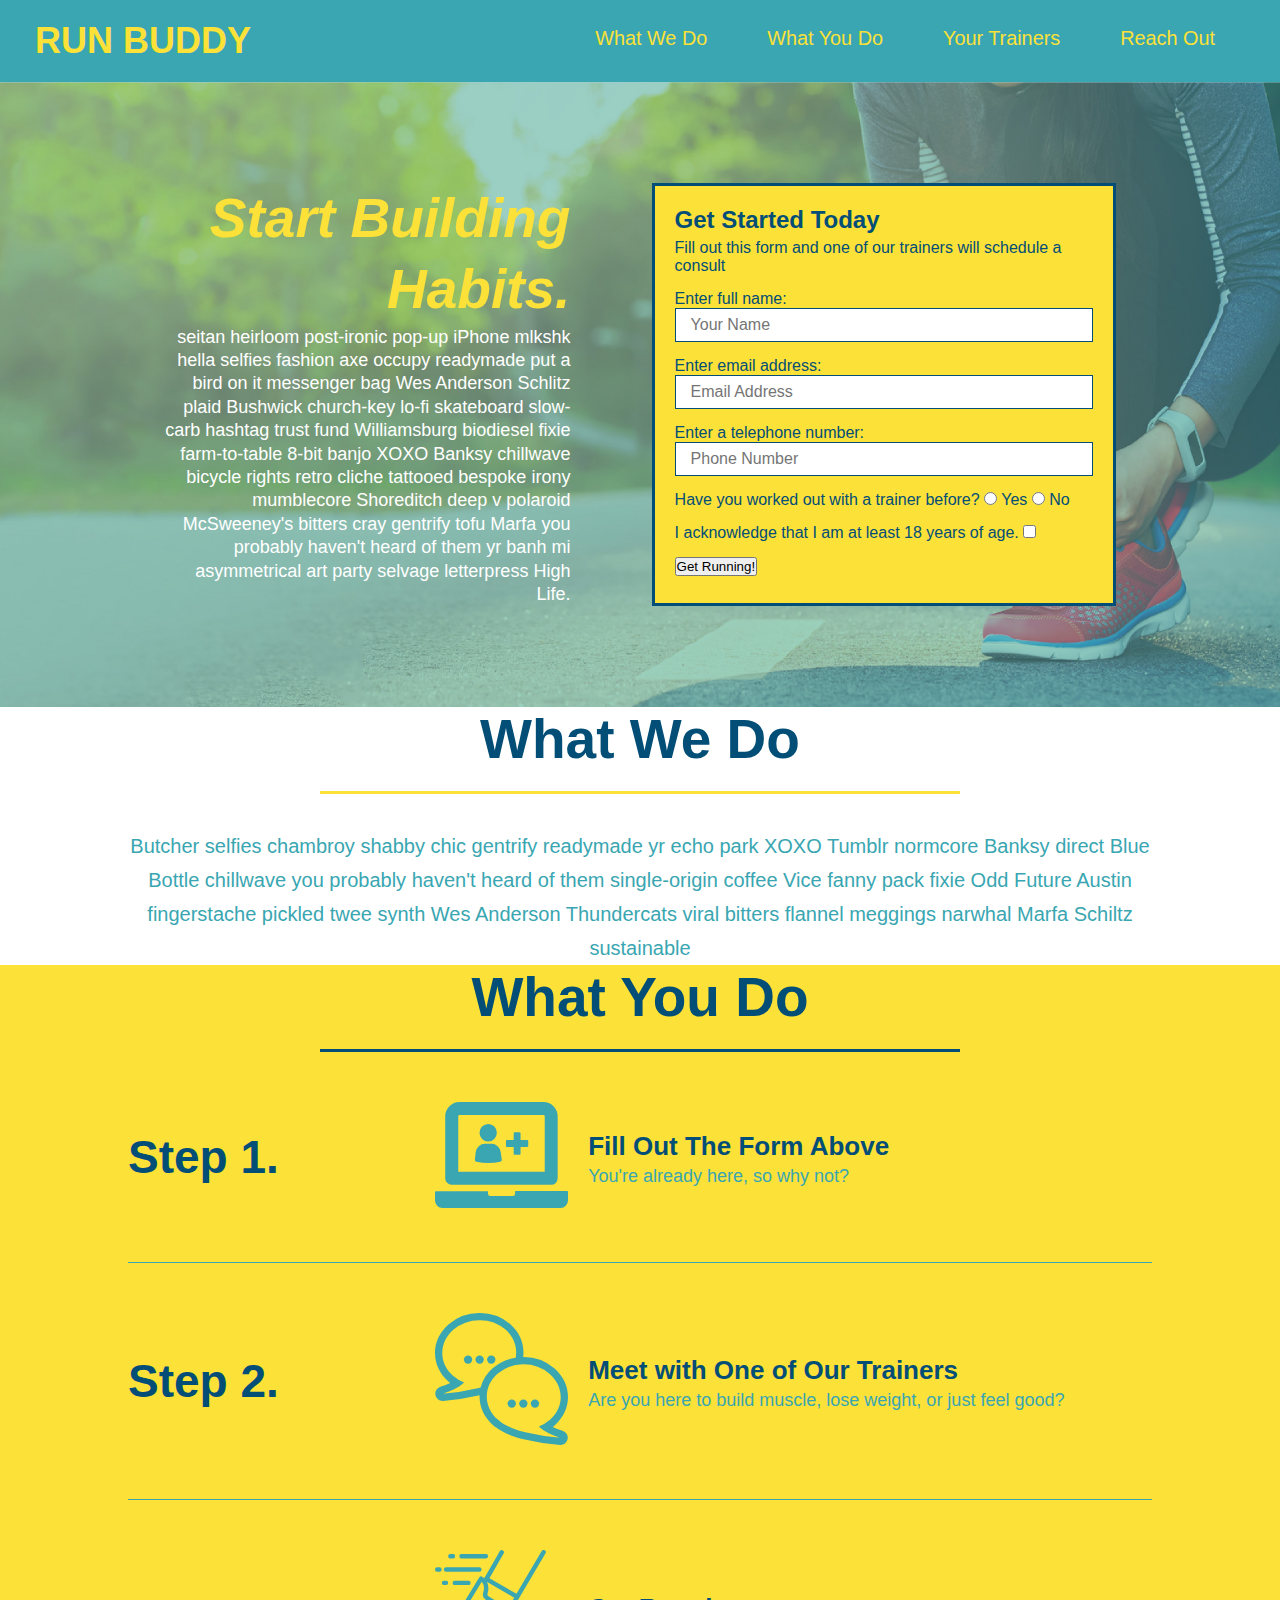
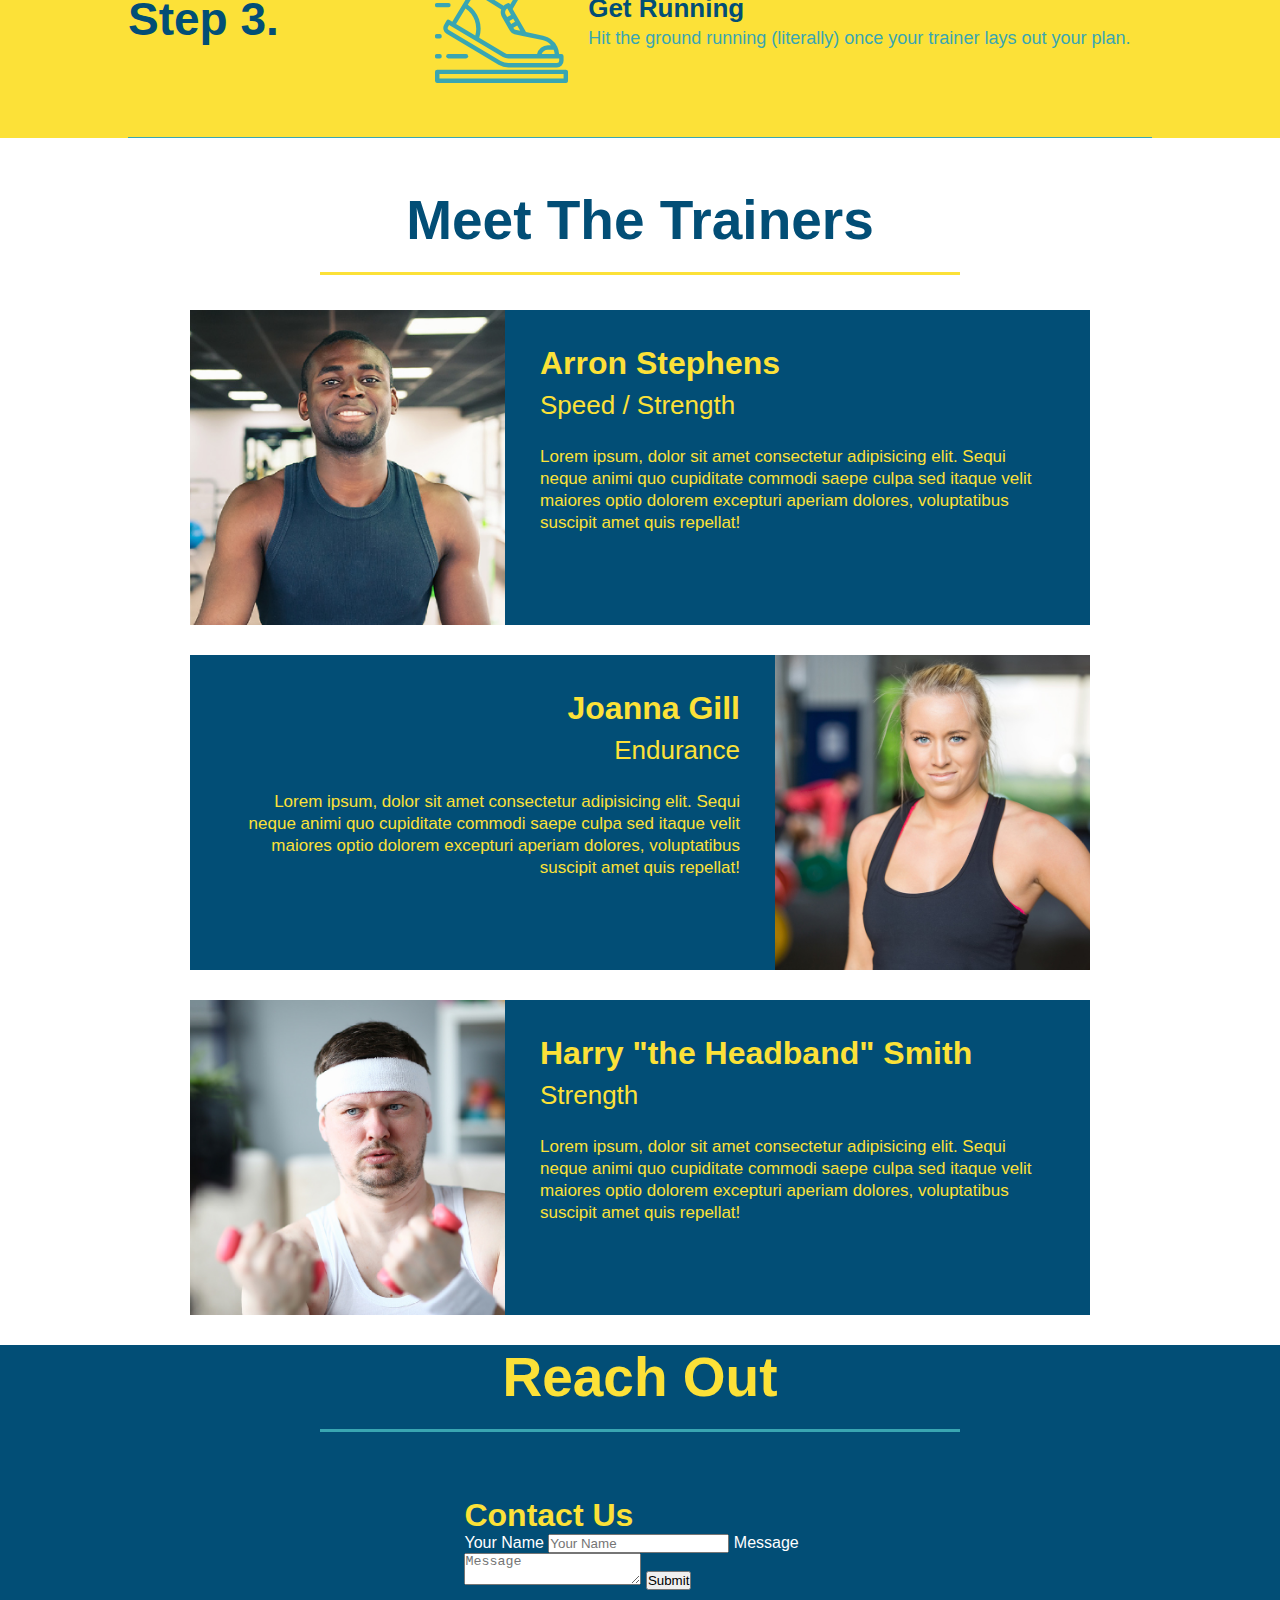
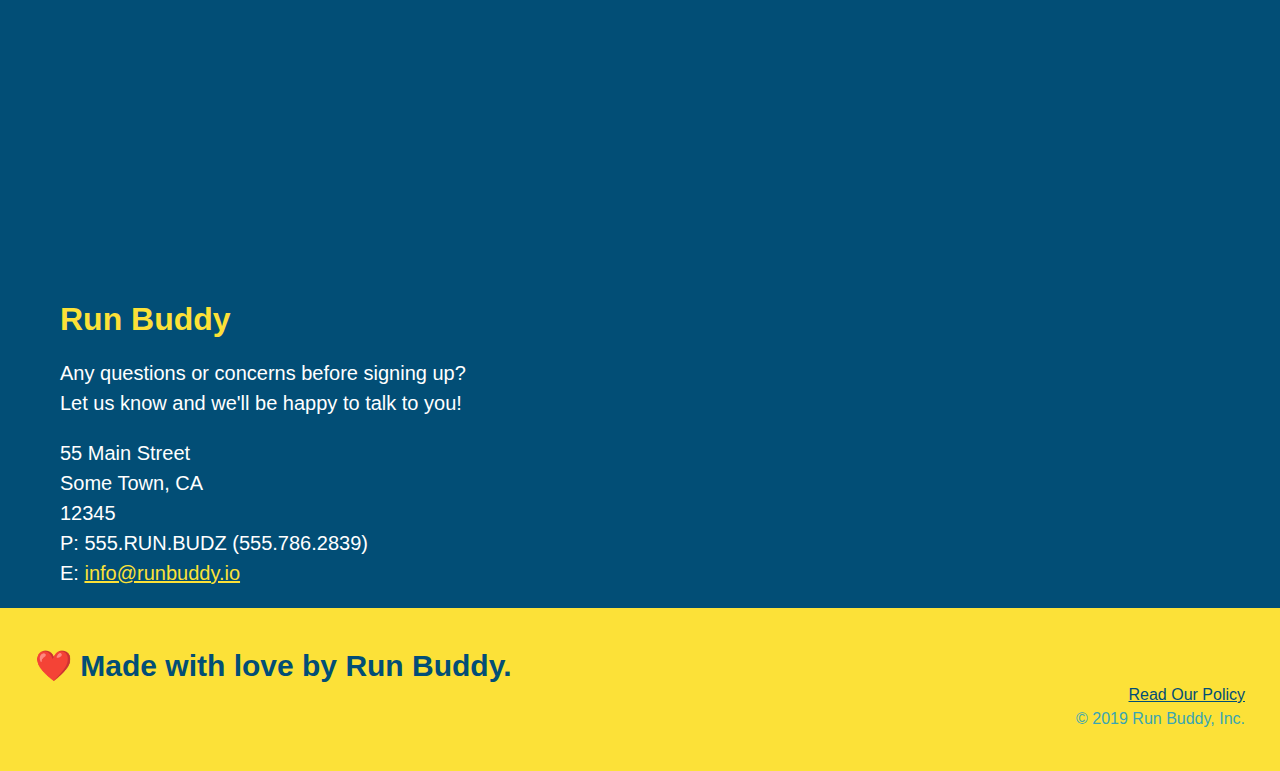
==== commit 5001c27b: "add the other two flexboxes to the steps" ====
--- a/index.html
+++ b/index.html
@@ -103,7 +103,6 @@
         <h2 class="section-title secondary border">What You Do</h2>
         
         <div class="step">
-        <!-- Insert this img element -->
         <h3>Step 1.</h3>
         <div class="step-info">
             <div class="step-img">
@@ -116,22 +115,30 @@
         </div>  
         </div>
 
-        <div>
-            <img src="./assets/css/images/01-04-svgs/step-2.svg" alt="" />
-            <h3>Step 2: <span>with One of Our Trainers.</span></h3>
-            <p>Are you here to build muscle, lose weight, or just feel good?</p>
-        </div>
-
-        <div>
-            <img src="./assets/css/images/01-04-svgs/step-3.svg" alt="" />
-            <h3>Step 3: <span>Get Running.</span></h3>
-            <p>Hit the ground running (literally) once your trainer lays out your plan.</p>
-        </div>
-
-        <div>
-            <img src="./assets/css/images/01-04-svgs/step-4.svg" alt="" />
-            <h3>Step 4: <span>See Results.</span></h3>
-            <p>Bi-weekly checkins with your trainer will keep you focused</p>
+        <div class="step">
+            <h3>Step 2.</h3>
+            <div class="step-info">
+                <div class="step-img">
+                    <img src="./assets/css/images/01-04-svgs/step-2.svg" alt="" />
+                </div>
+                <div class="step-text">
+                    <h4>Meet with One of Our Trainers</h4>
+                    <p>Are you here to build muscle, lose weight, or just feel good?</p>
+                </div>
+            </div>  
+            </div>
+
+        <div class="step">
+        <h3>Step 3.</h3>
+        <div class="step-info">
+            <div class="step-img">
+                <img src="./assets/css/images/01-04-svgs/step-3.svg" alt="" />
+            </div>
+            <div class="step-text">
+                <h4>Get Running</h4>
+                <p>Hit the ground running (literally) once your trainer lays out your plan.</p>
+            </div>
+        </div>  
         </div>
 
     </section>
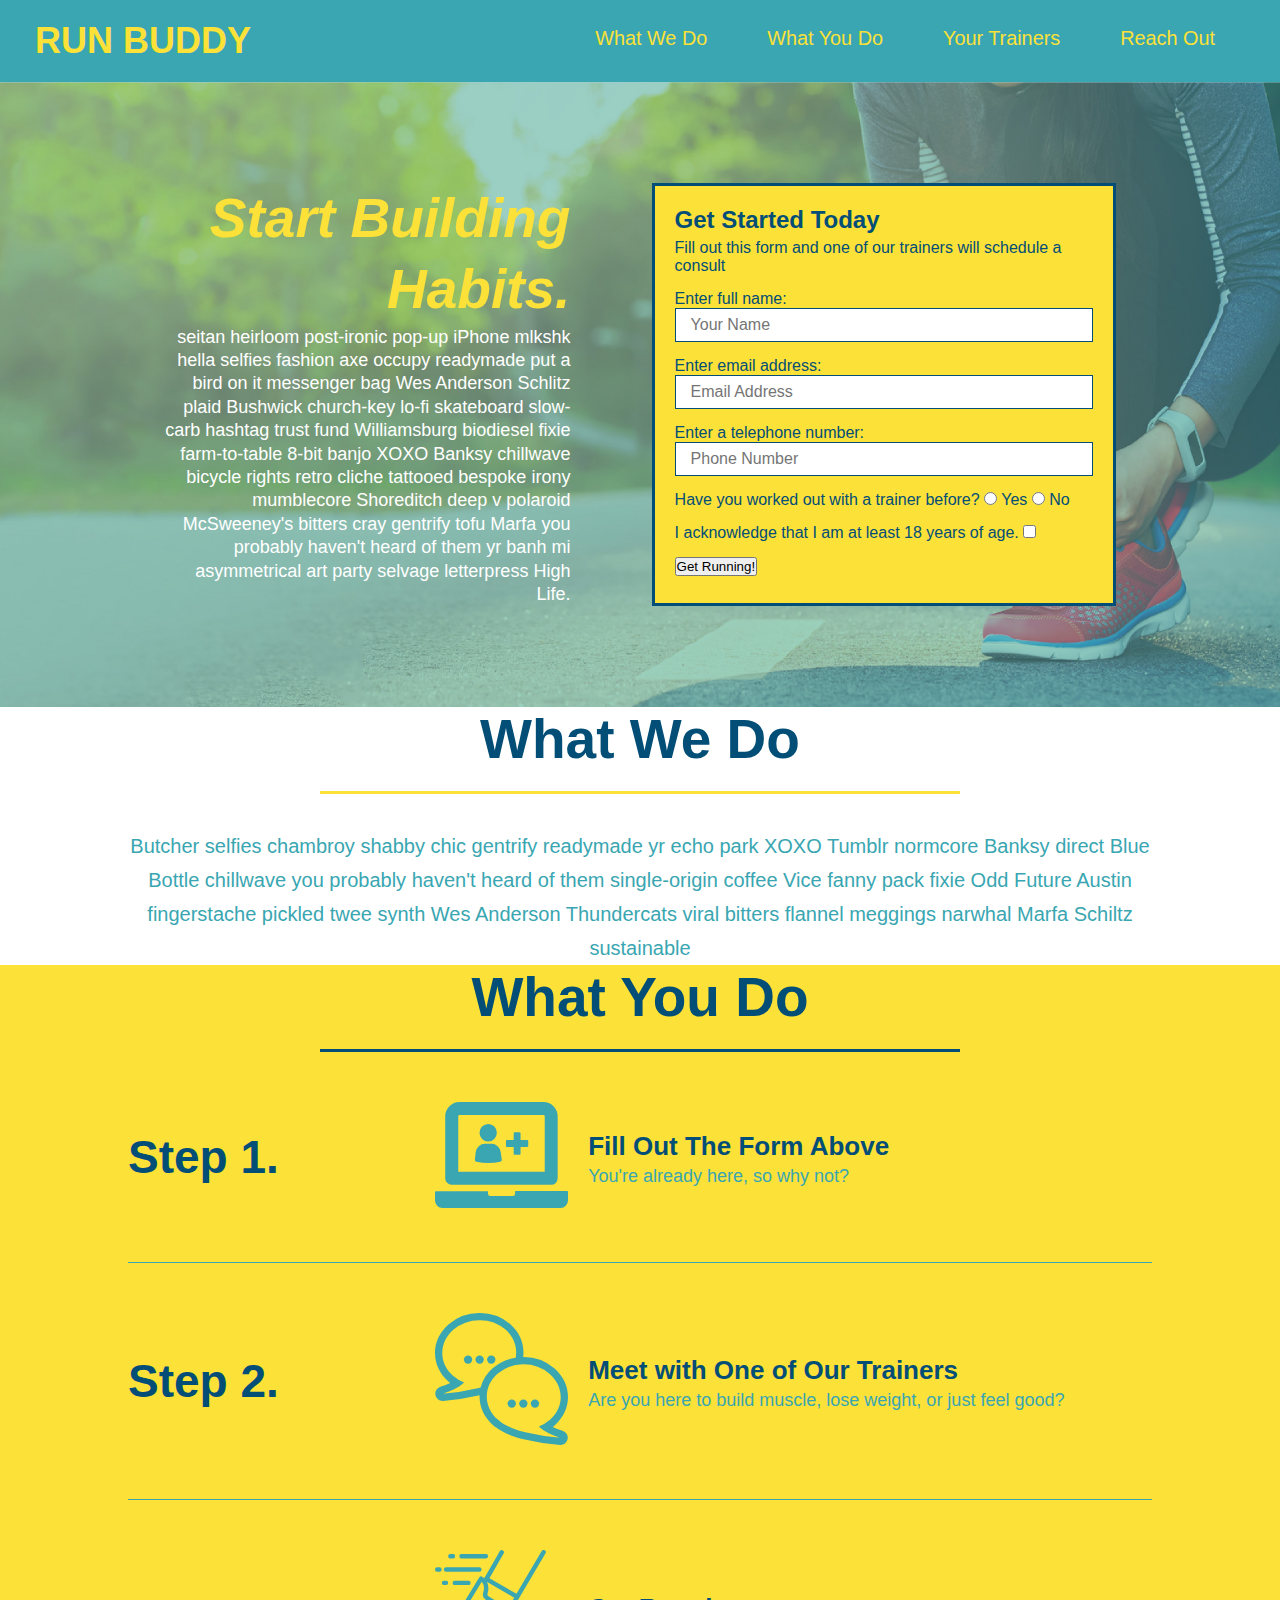
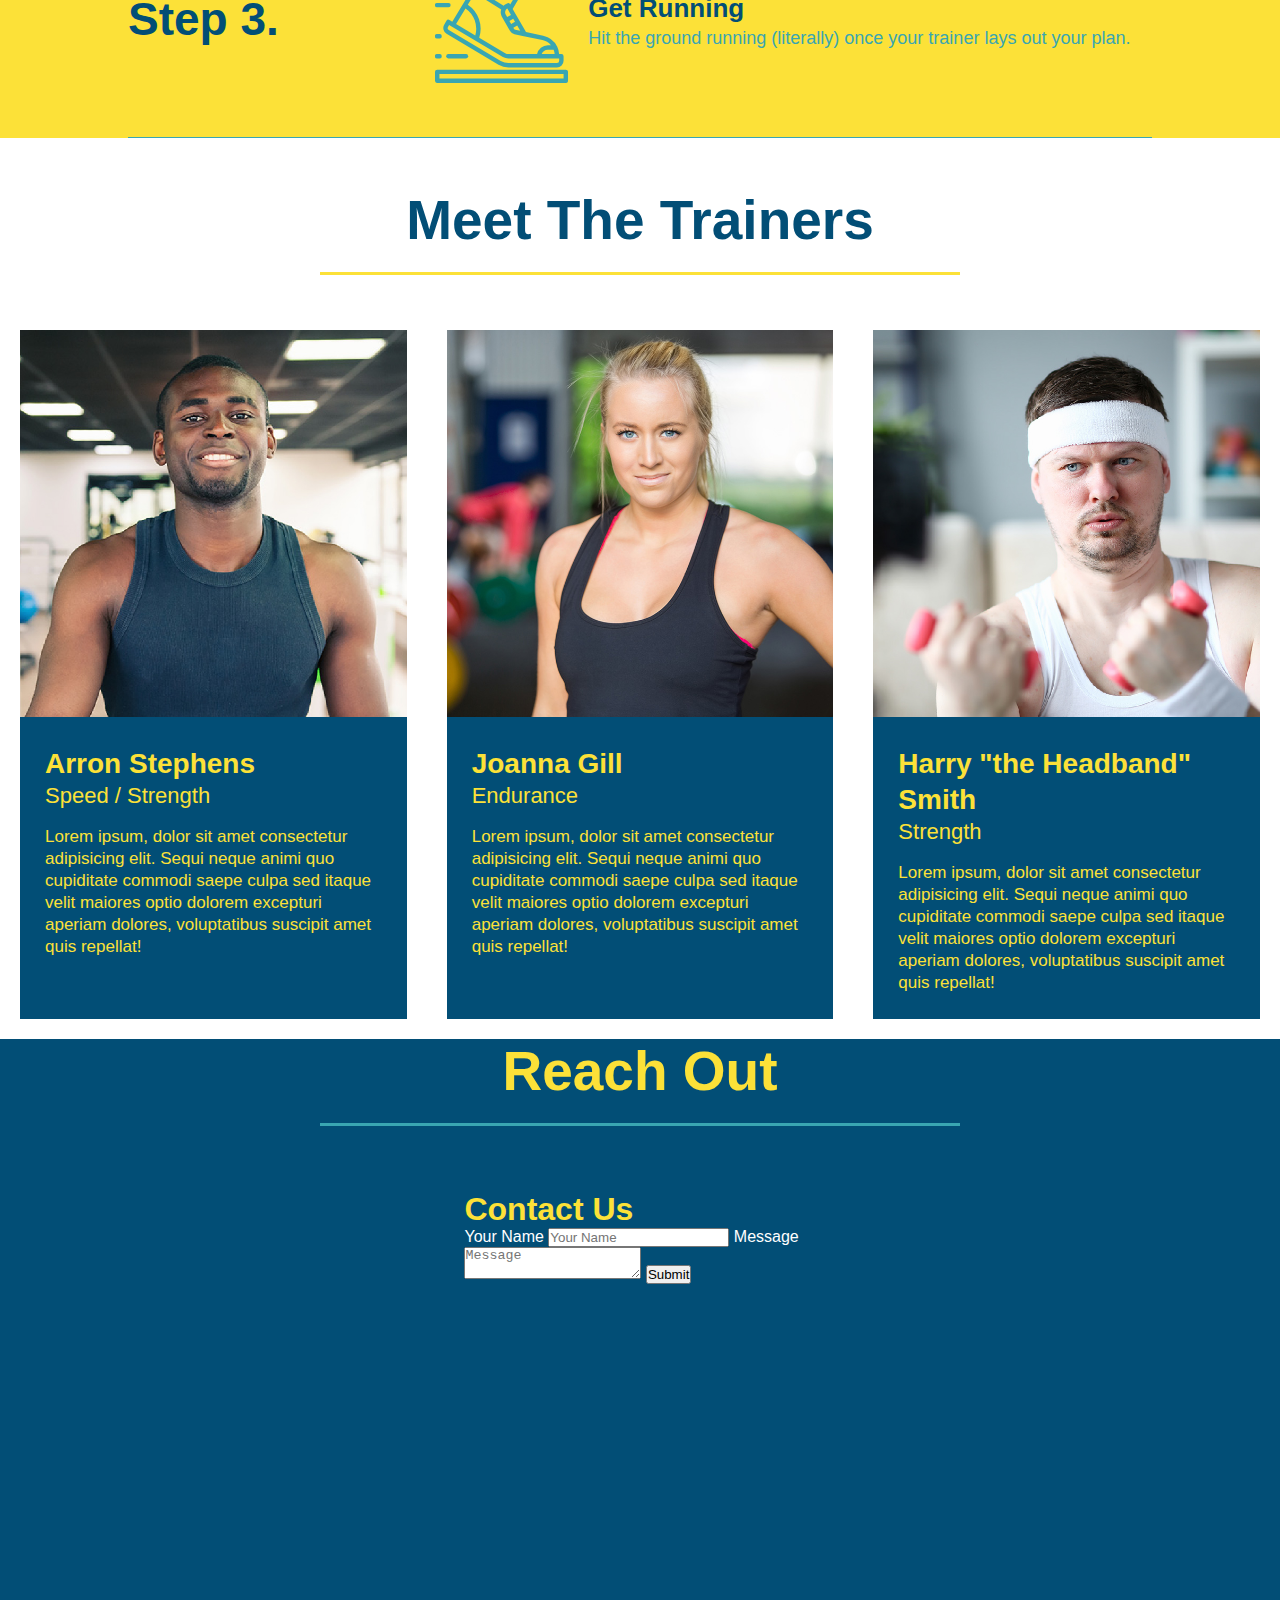
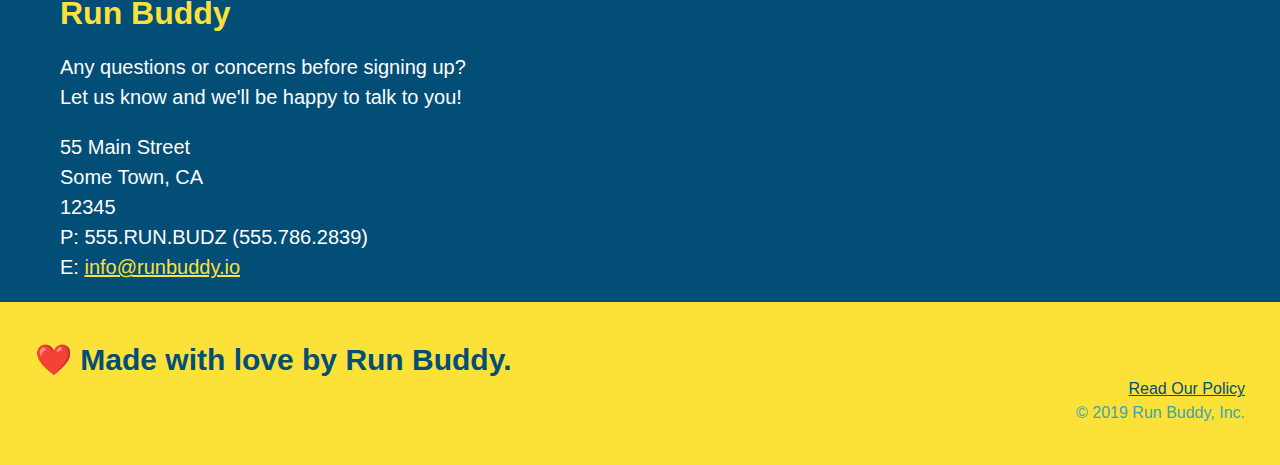
==== commit af8b734b: "add flexbox to trainers" ====
--- a/index.html
+++ b/index.html
@@ -144,16 +144,17 @@
     </section>
 
     <!-- "meet the trainers" section -->
-    <section id="your-trainers" class="trainers">
+    <section id="your-trainers">
        <h2 class="section-title primary-border">
         Meet The Trainers
     </h2>
 
+    <div class="trainers">
     <article class="trainer">
         <img src="./assets/css/images/01-05-trainers/trainer-1.jpg" />
         <div class="trainer-bio text-left">
-            <h3>Arron Stephens</h3>
-            <h4>Speed / Strength</h4>
+            <h3 class="trainer-name">Arron Stephens</h3>
+            <h4 class="trainer-role">Speed / Strength</h4>
             <p>
                 Lorem ipsum, dolor sit amet consectetur adipisicing elit. Sequi neque animi quo cupiditate commodi saepe culpa sed
                 itaque velit maiores optio dolorem excepturi aperiam dolores, voluptatibus suscipit amet quis repellat!
@@ -161,32 +162,34 @@
         </div>
     </article>
 
-    <!-- second trainer bio -->
+<!-- second trainer bio -->
 <article class="trainer">
-    <div class="trainer-bio text-right">
-      <h3>Joanna Gill</h3>
-      <h4>Endurance</h4>
+    <img src="./assets/css/images/01-05-trainers/trainer-2.jpg" alt="Joanna Gill cooling off after a workout" />
+    <div class="trainer-bio text-left">
+      <h3 class="trainer-name">Joanna Gill</h3>
+      <h4 class="trainer-role">Endurance</h4>
       <p>
         Lorem ipsum, dolor sit amet consectetur adipisicing elit. Sequi neque animi quo cupiditate commodi saepe culpa sed
         itaque velit maiores optio dolorem excepturi aperiam dolores, voluptatibus suscipit amet quis repellat!
       </p>
     </div>
-    <img src="./assets/css/images/01-05-trainers/trainer-2.jpg" alt="Joanna Gill cooling off after a workout" />
+
   </article>
 
 <!-- third trainer bio -->
 <article class="trainer">
     <img src="./assets/css/images/01-05-trainers/trainer-3.jpg" alt="Harry Smith wearing a headband and lifting comically small pink weights" />
     <div class="trainer-bio text-left">
-      <h3>Harry "the Headband" Smith</h3>
-      <h4>Strength</h4>
+      <h3 class="trainer-name">Harry "the Headband" Smith</h3>
+      <h4 class="trainer-role">Strength</h4>
       <p>
         Lorem ipsum, dolor sit amet consectetur adipisicing elit. Sequi neque animi quo cupiditate commodi saepe culpa sed
         itaque velit maiores optio dolorem excepturi aperiam dolores, voluptatibus suscipit amet quis repellat!
       </p>
     </div>
   </article>
-    </section>
+</div>
+</section>
 
     <!-- "reach out" section-->
         <section id="reach-out" class="contact">
--- a/assets/css/style.css
+++ b/assets/css/style.css
@@ -237,26 +237,27 @@
 }
 
 .trainers {
-
+width: 100%;
+margin: 0 auto;
+display: flex;
+flex-wrap: wrap;
+justify-content: space-around;
 }
 
 .trainer {
-    width: 900px;
-    margin: 0 auto 30px auto;
+    margin: 20px;
     background: #024e76;
     color: #fce138;
-    overflow: auto;
+    flex: 1;
 }
 
 .trainer img {
-    width: 35%;
-    float: left;
+    width: 100%;
 }
 
 .trainer-bio {
-    padding: 35px;
-    float: left;
-    width: 65%;
+    padding: 25px;
+    line-height: 1.3;
 }
 
 .text-left {
@@ -268,19 +269,17 @@
 }
 
 .trainer-bio h3 {
-    font-size: 32px;
-    margin-bottom: 8px;
+    font-size: 28px;
 }
 
 .trainer-bio h4 {
     font-weight: lighter;
-    font-size: 26px;
-    margin-bottom: 25px;
+    font-size: 22px;
+    margin-bottom: 15px;
   }
   
   .trainer-bio p {
     font-size: 17px;
-    line-height: 1.3;
   }
 
   /* REACH OUT STYLES START */
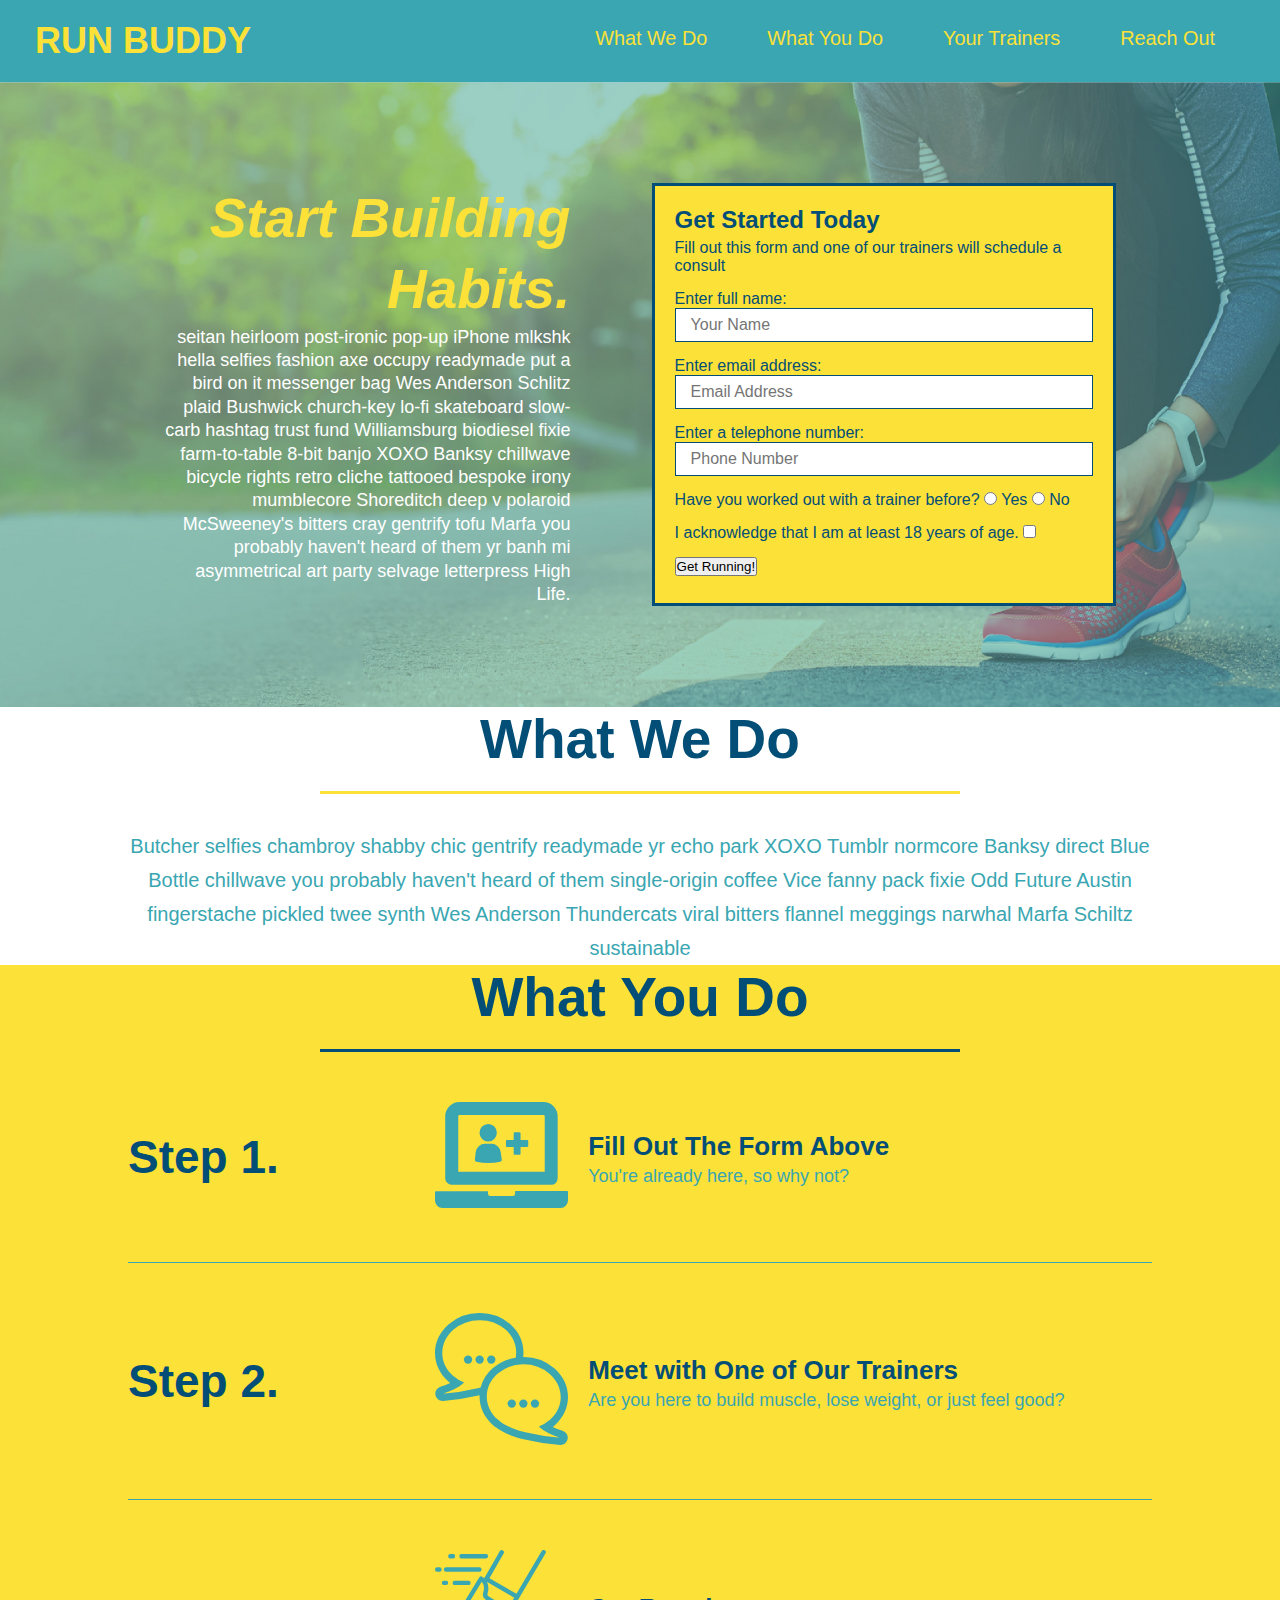
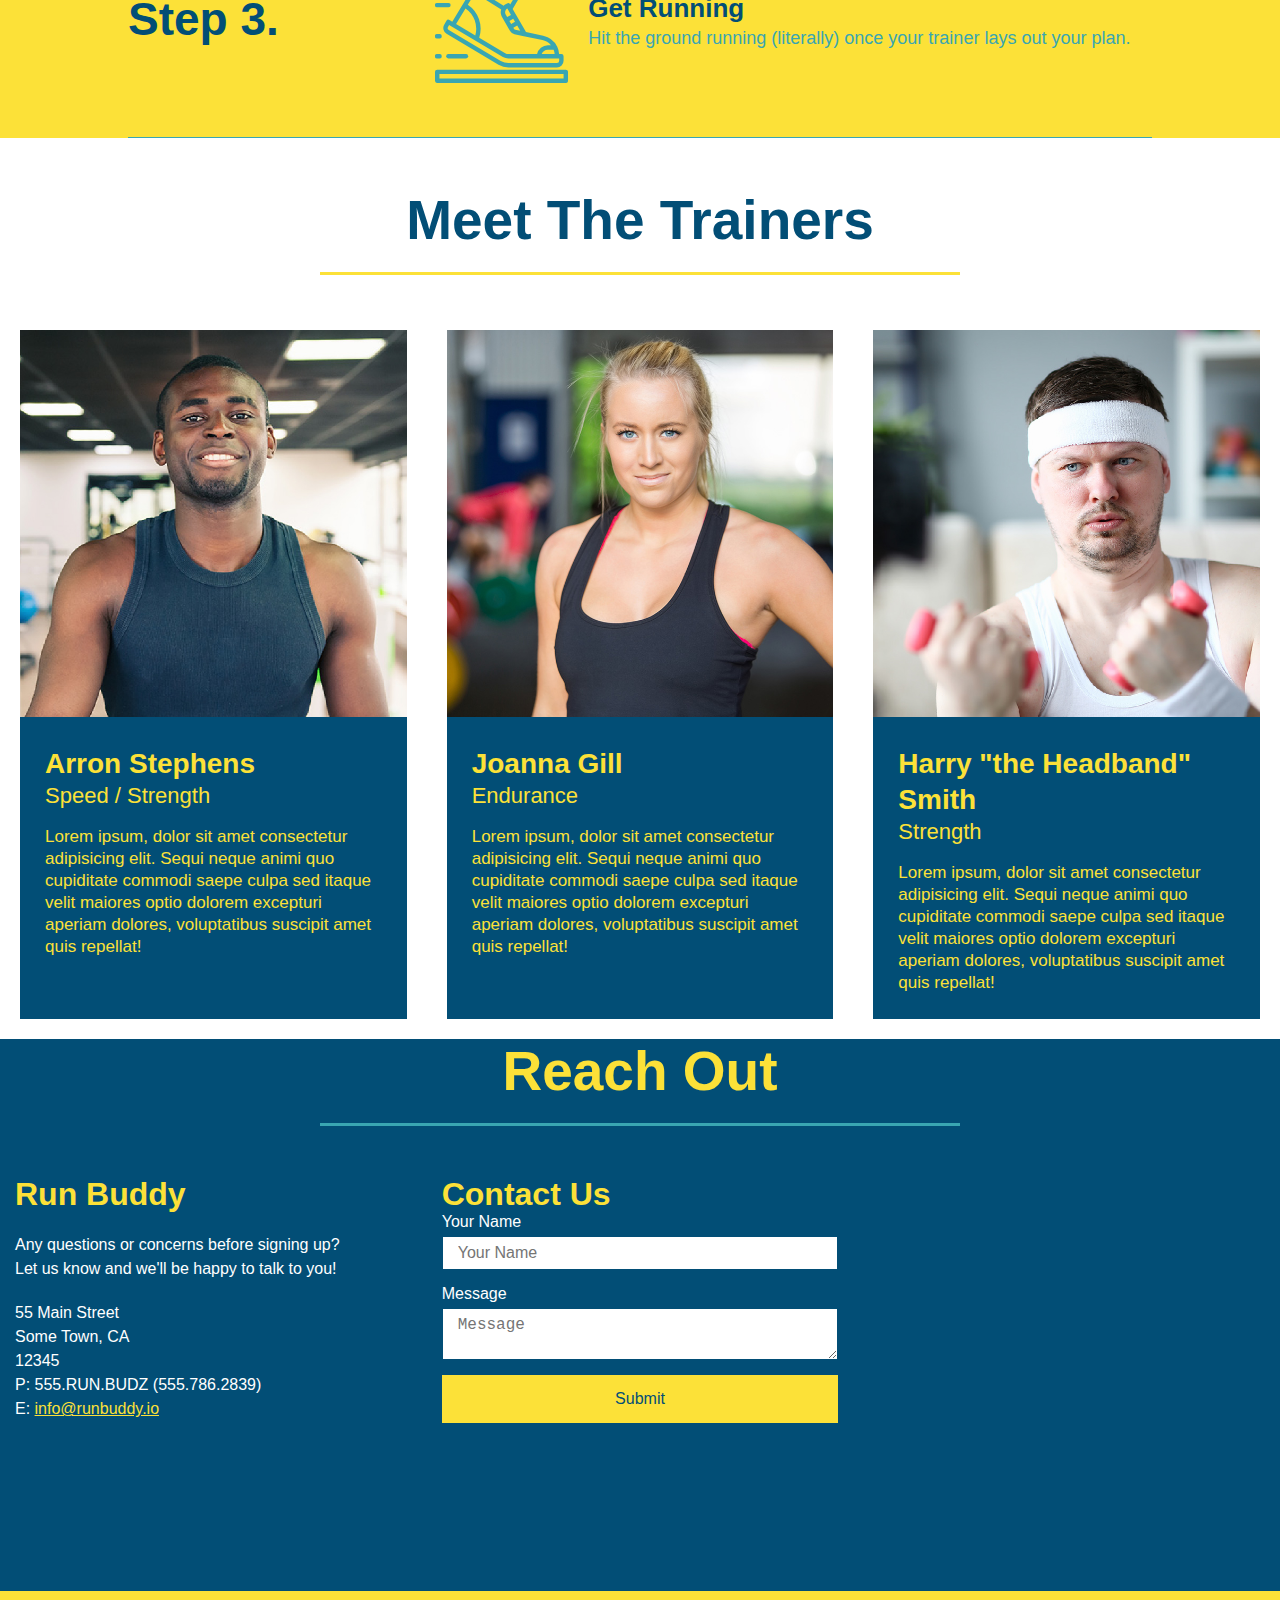
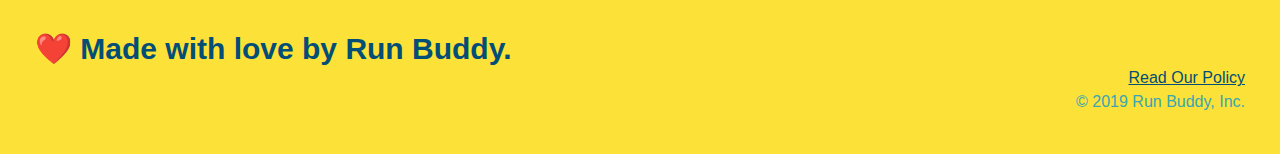
==== commit 95921fb3: "add flexbox to contact section" ====
--- a/index.html
+++ b/index.html
@@ -195,6 +195,37 @@
         <section id="reach-out" class="contact">
             <h2 class="section-title secondary-border">Reach Out</h2>
             <div class="contact-info">
+
+                <div>
+                    <h3>Run Buddy</h3>
+                    <p>
+                        Any questions or concerns before signing up?
+                    <br />
+                    Let us know and we'll be happy to talk to you!
+                    </p>
+
+                    <address>
+                        55 Main Street <br />
+                        Some Town, CA <br />
+                        12345<br />
+                        P: 555.RUN.BUDZ (555.786.2839)<br />
+                        E: <a href="mailto:info@runbuddy.io">info@runbuddy.io</a>
+                    </address>
+                </div>
+
+                <div class="contact-form">
+                    <h3>Contact Us</h3>
+                    <form>
+                        <label for="contact-name">Your Name</label>
+                        <input type="text" id="contact-name" placeholder="Your Name" />
+
+                        <label for="contact-message">Message</label>
+                        <textarea id="contact-message" placeholder="Message"></textarea>
+
+                        <button type="Submit">Submit</button>
+                    </form>
+                </div>
+
                 <iframe src="https://www.google.com/maps/embed?pb=!1m18!1m12!1m3!1d3120.6242175580414!2d-121.75164968431261!3d38.54242967962691!2m3!1f0!2f0!3f0!3m2!1i1024!2i768!4f13.1!3m3!1m2!1s0x8085290f0d180c55%3A0xc2aaa0f68af1c44e!2s1%20Shields%20Ave%2C%20Davis%2C%20CA%2095616!5e0!3m2!1sen!2sus!4v1659338966582!5m2!1sen!2sus" 
                 width="600" 
                 height="450" 
@@ -204,35 +235,7 @@
                 referrerpolicy="no-referrer-when-downgrade">
                 </iframe>
 
-                <div class="contact-form">
-                    <h3>Contact Us</h3>
-                    <form>
-                        <label for="contact-name">Your Name</label>
-                        <input type="text" id="contact-name" placeholder="Your Name" />
-
-                        <label for="contact-message">Message</label>
-                        <textarea id="contact-message" placeholder="Message"></textarea>
-
-                        <button type="Submit">Submit</button>
-                    </form>
-                </div>
-
-                <div>
-                    <h3>Run Buddy</h3>
-                    <p>
-                        Any questions or concerns before signing up?
-                    <br />
-                    Let us know and we'll be happy to talk to you!
-                    </p>
-
-                    <address>
-                        55 Main Street <br />
-                        Some Town, CA <br />
-                        12345<br />
-                        P: 555.RUN.BUDZ (555.786.2839)<br />
-                        E: <a href="mailto:info@runbuddy.io">info@runbuddy.io</a>
-                    </address>
-                </div>
+
             </div>
         </section>
 
--- a/assets/css/style.css
+++ b/assets/css/style.css
@@ -291,17 +291,22 @@
     color: #fce138;
   }
 
+  .contact-info {
+    display: flex;
+    justify-content: space-between;
+    flex-wrap: wrap;
+  }
+
+  .contact-info > * {
+    flex: 1;
+    margin: 15px;
+  }
+
   .contact-info iframe {
-    width: 400px;
     height: 400px;
   }
 
   .contact-info div {
-    width: 410px;
-    display: inline-block;
-    vertical-align: top;
-    text-align: left;
-    margin: 30px 0 0 60px;
     color: white;
   }
 
@@ -313,10 +318,31 @@
   .contact-info p, .contact-info address {
     margin: 20px 0;
     line-height: 1.5;
-    font-size: 20px;
+    font-size: 16px;
     font-style: normal;
   }
 
+  .contact-form input, .contact-form textarea {
+    border: 1px solid #024e76;
+    display: block;
+    padding: 7px 15px;
+    font-size: 16px;
+    color: #024e76;
+    width: 100%;
+    margin-bottom: 15px;
+    margin-top: 5px;
+  }
+
+  .contact-form button {
+    width: 100%;
+    border: none;
+    background: #fce138;
+    color: #024e76;
+    text-align: center;
+    padding: 15px 0;
+    font-size: 16px;
+  }
+
   .contact-info a {
     color: #fce138;
   }
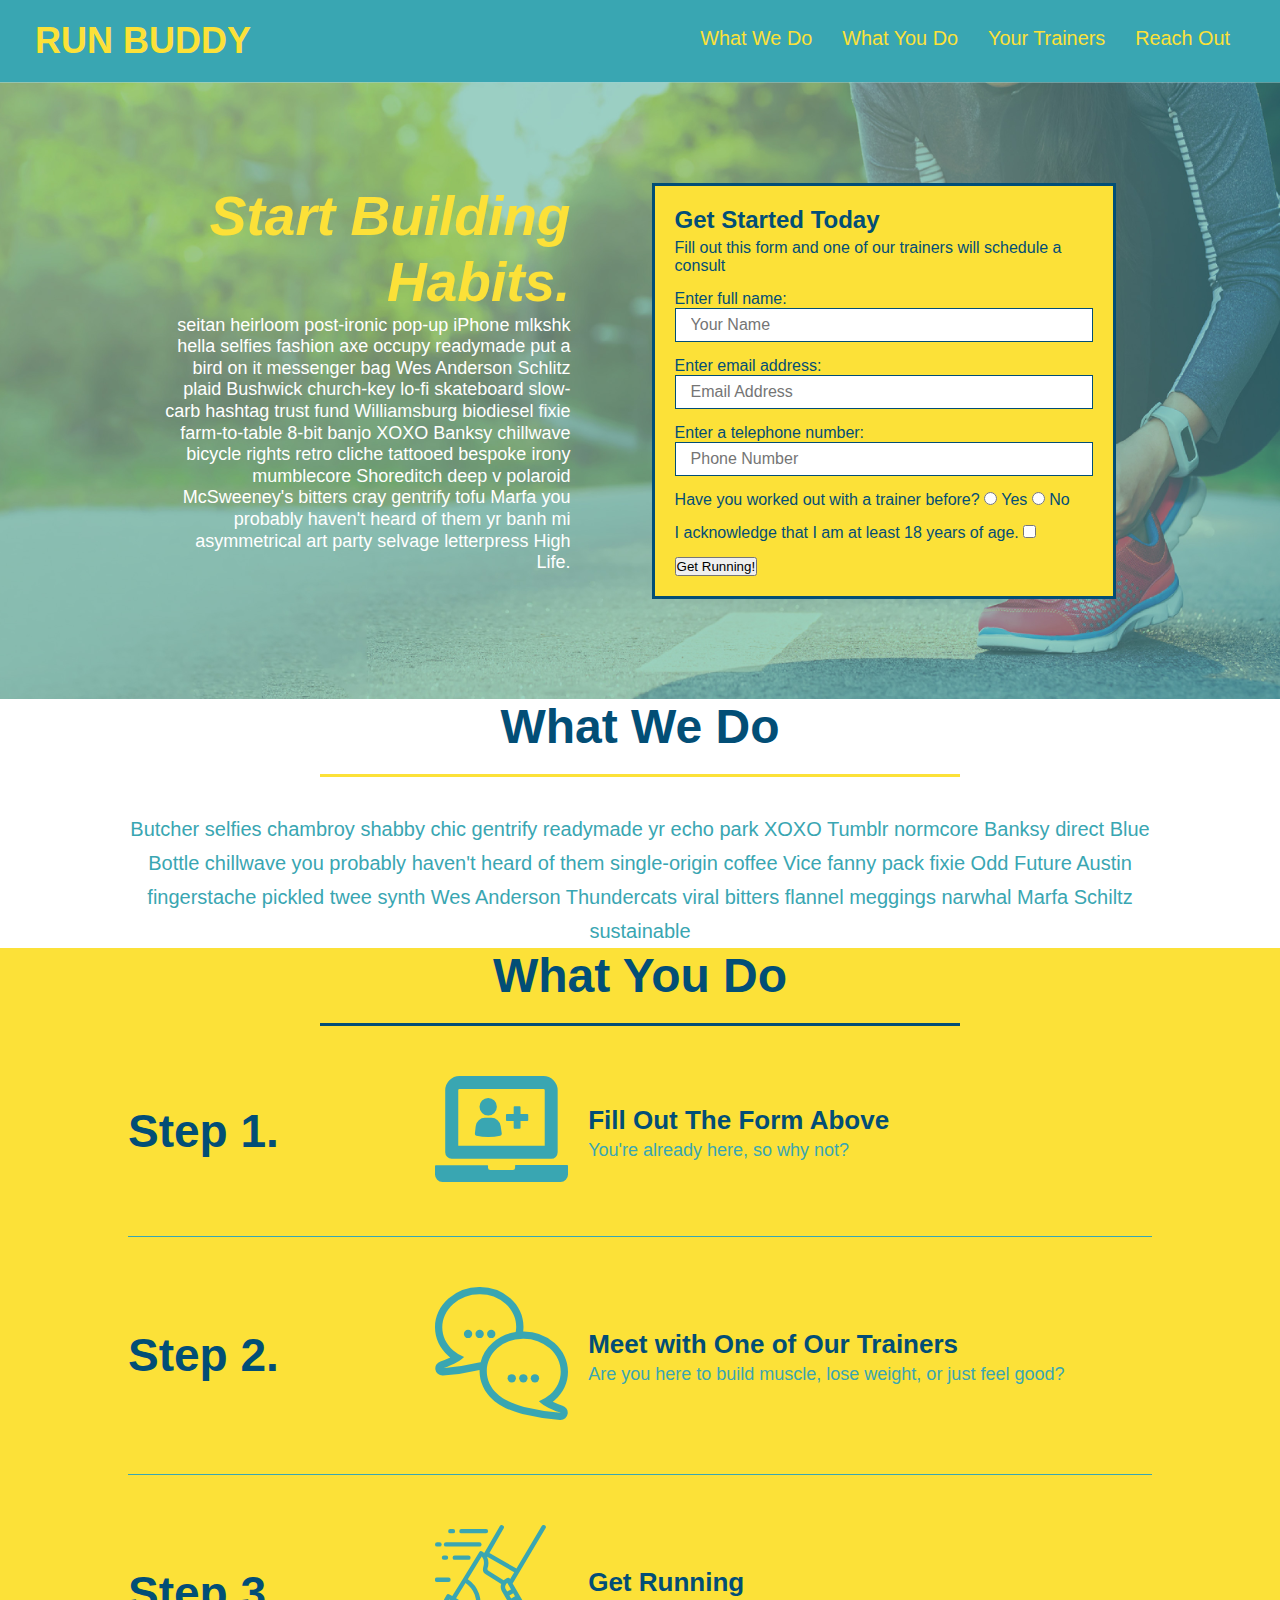
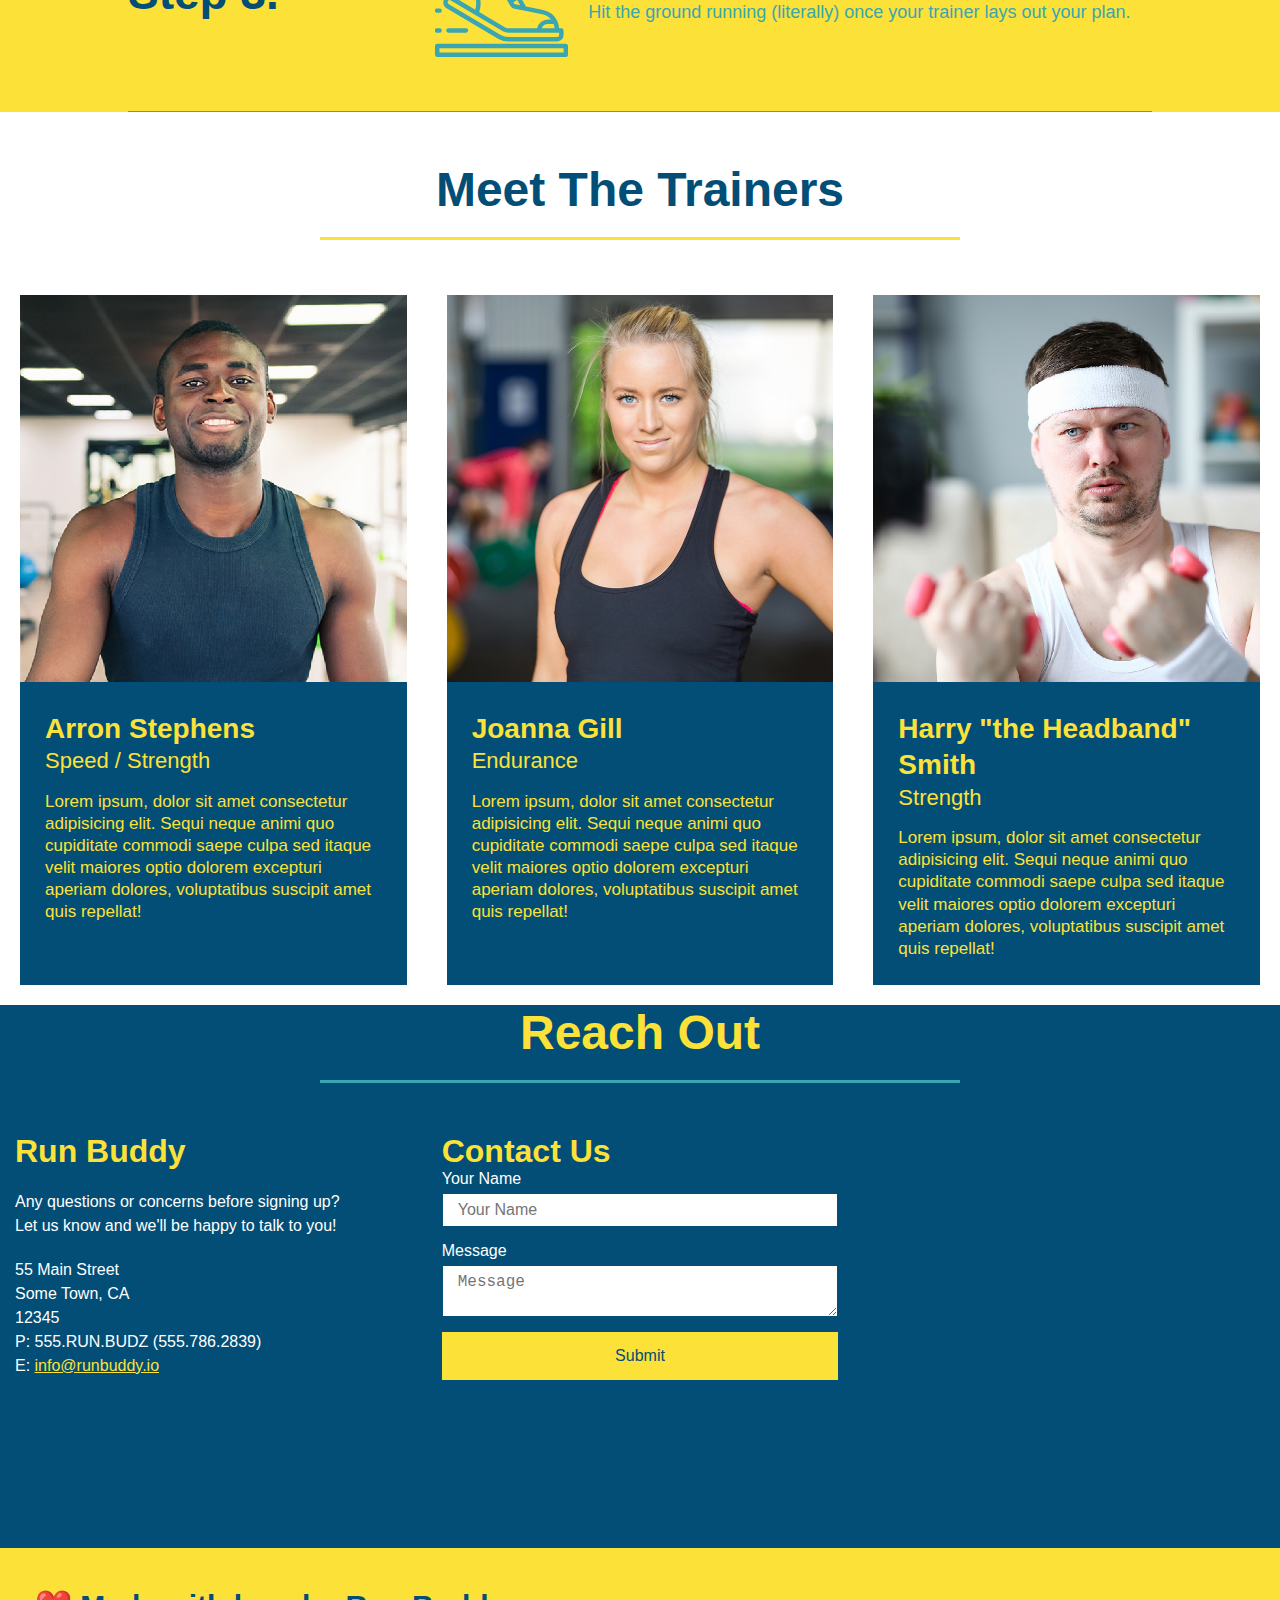
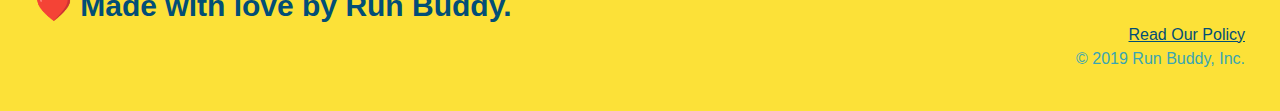
==== commit 5247abf6: "added media queries" ====
--- a/index.html
+++ b/index.html
@@ -7,6 +7,7 @@
         <meta charset="UTF-8" />
         <title>Run Buddy</title>
         <link rel="stylesheet" href="./assets/css/style.css" />
+        <meta name="viewport" content="width=device-width, initial-scale=1.0" />
     </head>
 
 <body>
--- a/assets/css/style.css
+++ b/assets/css/style.css
@@ -45,7 +45,7 @@
 }
 
 header nav ul li a {
-    margin: 0 30px;
+  padding: 10px 15px;
     font-weight: lighter;
     font-size: 1.55vw;
 }
@@ -91,6 +91,7 @@
     display: flex;
     justify-content: center;
     flex-wrap: wrap;
+    align-items: flex-start;
 }
 
 .hero-cta {
@@ -99,7 +100,7 @@
     margin: 3.5%;
     color: #fff;
     font-size: 18px;
-    line-height: 1.3;
+    line-height: 1.2;
   }
 
   .hero-cta h2 {
@@ -170,7 +171,7 @@
 }
 
 .section-title {
-    font-size: 55px;
+    font-size: 48px;
     color: #024e76;
     padding-bottom: 20px;
     text-align: center;
@@ -351,4 +352,20 @@
 
   .flex-row {
     display: flex;
+  }
+
+  /* MEDIA QUERY FOR SMALLER DESKTOP SCREENS AND SMALLER */
+  @media screen and (max-width: 980px) {
+
+  }
+
+  /* MEDIA QUERY FOR TABLETS AND SMALLER */
+  @media screen and (max-width: 768px) {
+
+    
+  }
+
+  /* MEDIA QUERY FOR MOBILE PHONES AND SMALLER */
+  @media screen and (max-width: 575px) {
+
   }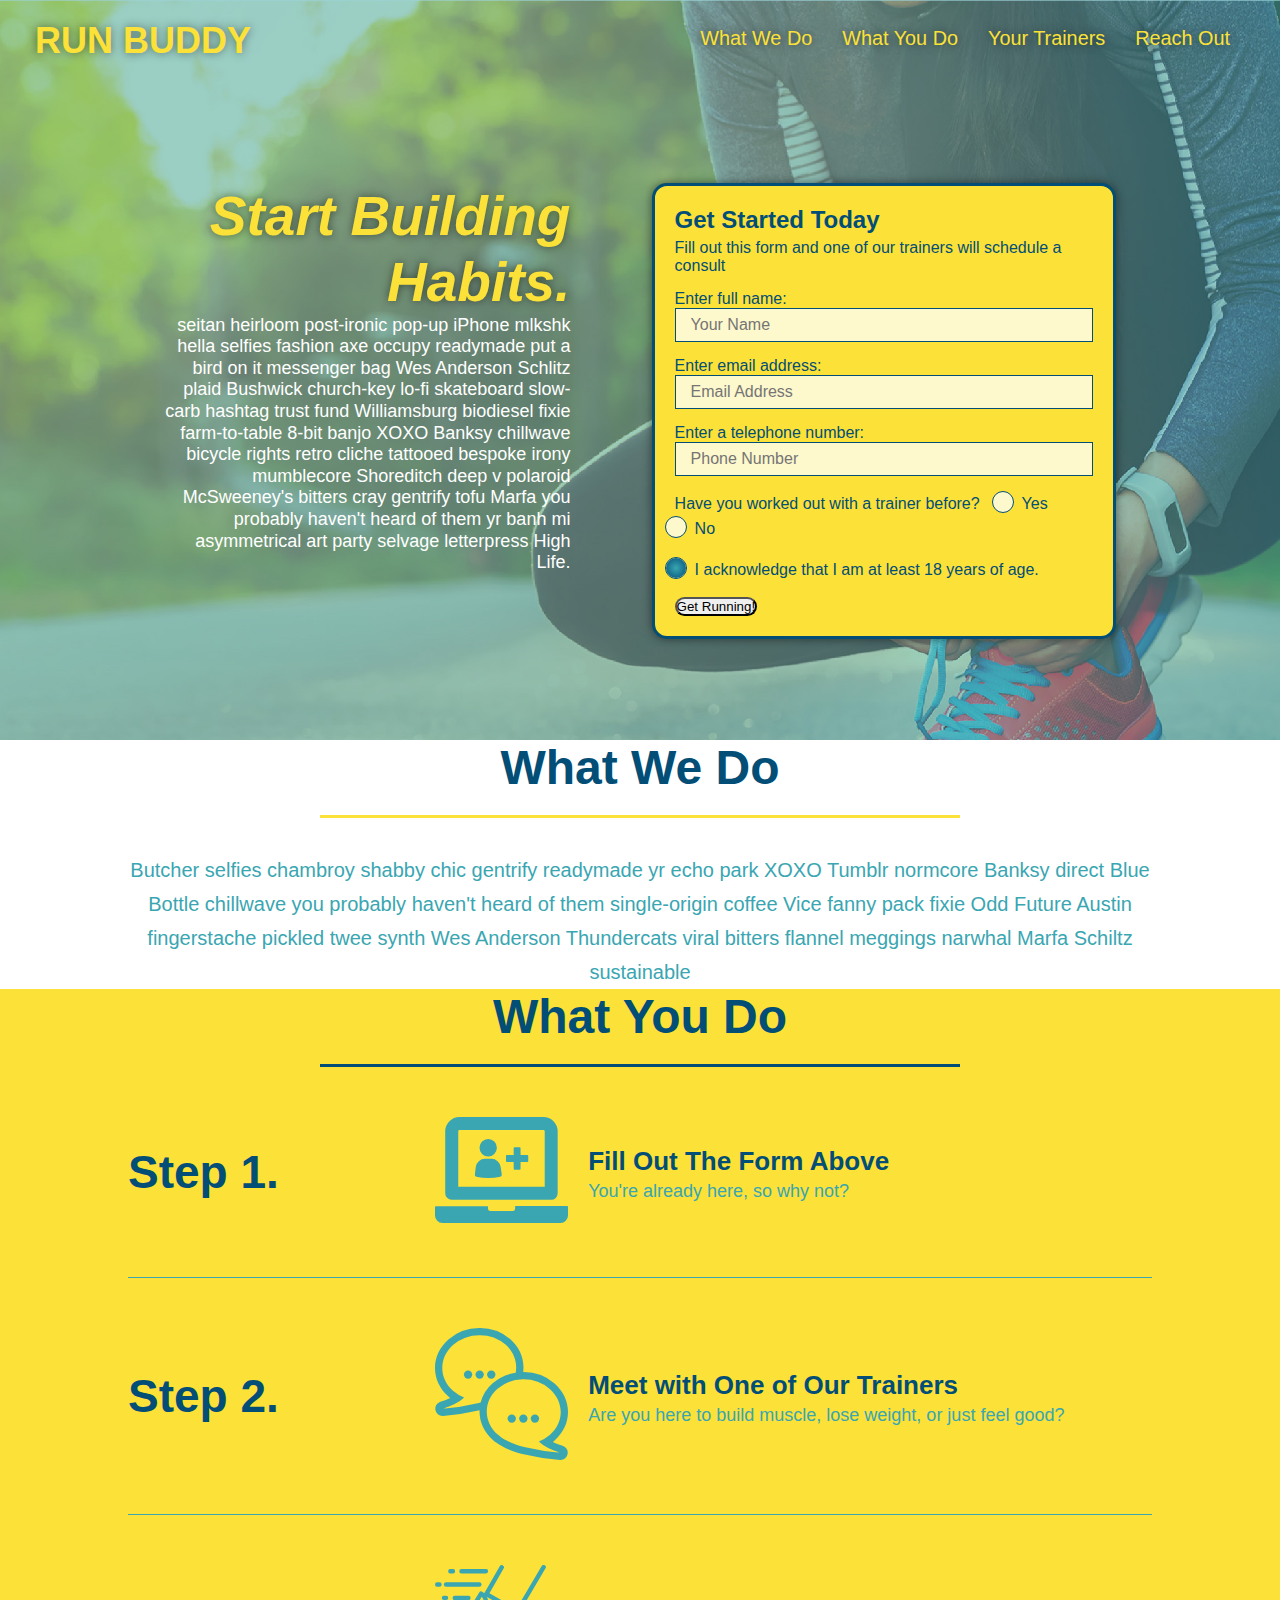
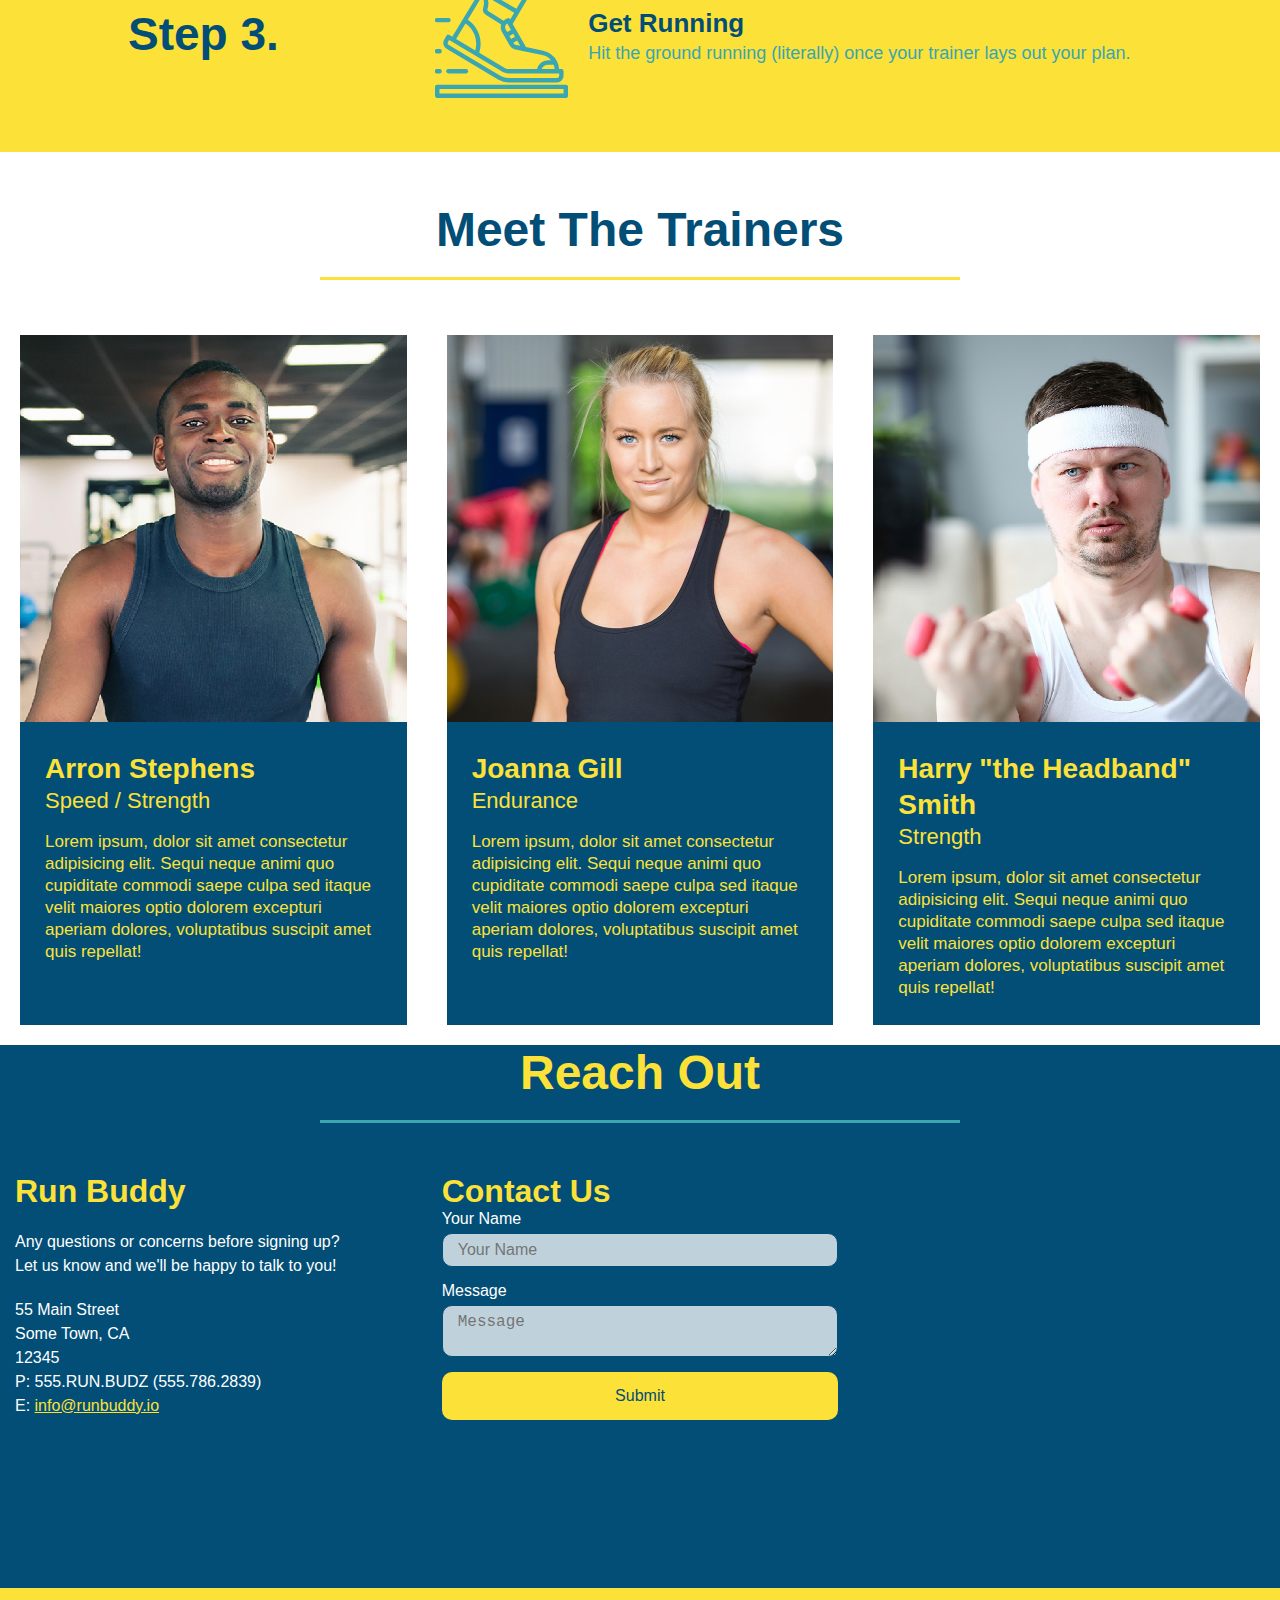
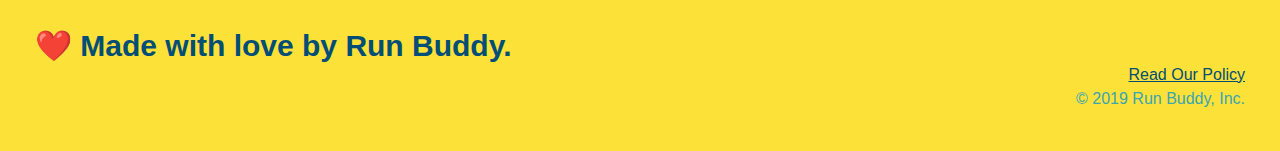
==== commit 7bc9559c: "final CSS touches" ====
--- a/index.html
+++ b/index.html
@@ -62,17 +62,23 @@
                 <input type="text" placeholder="Phone Number" name="phone" id="phone" class="form-input">
                 <p>
                     Have you worked out with a trainer before?
+                    <span class="radio-wrapper">
                     <input type="radio" name="trainer-confirm" id="trainer-yes" />
                     <label for="trainer-yes">Yes</label>
+                    </span>
+                    <span class="radio-wrapper">
                     <input type="radio" name="trainer-confirm" id="trainer-no" />
                     <label for="trainer-no">No</label>
+                    </span>
                 </p>
 
                 <p>
+                    <span class="radio-wrapper">
                     <label for="checkbox">
                         I acknowledge that I am at least 18 years of age.
                     </label>
                     <input type="checkbox" name="age-confirm" id="checkbox" />
+                    </span>
                 </p>
                 <button type="submit">
                     Get Running!
--- a/assets/css/style.css
+++ b/assets/css/style.css
@@ -1,3 +1,10 @@
+/* create css variable at root of document to use throughout stylesheet */
+:root {
+  --primary-color: #fce138;
+  --secondary-color: #024e76;
+  --tertiary-color: #39a6b2;
+}
+
 * {
     margin: 0;
     padding: 0;
@@ -14,17 +21,27 @@
 /* apply styles to <header> */
 header {
    padding: 20px 35px;
-   background-color: #39a6b2; 
+   background-color: #39a6b2;
    display: flex;
    justify-content: space-between;
    flex-wrap: wrap;
+   position: -webkit-sticky;
+   position: sticky;
+   top: 0;
+   background-image: url("../css/images/hero-bg.jpeg");
+   background-size: cover;
+   background-position: center;
+   background-attachment: fixed;
+   background-position: 80%;
+   z-index: 9999;
 }
 
 header h1 {
     font-weight: bold;
     font-size: 36px;
     color: #fce138;
-    margin: 0
+    margin: 0;
+    text-shadow: 0 0 10px rgba(0, 0, 0, 0.5);
 }
 
 header a {
@@ -48,6 +65,14 @@
   padding: 10px 15px;
     font-weight: lighter;
     font-size: 1.55vw;
+    text-shadow: 0 0 10px rgba(0, 0, 0, 0.5)
+}
+
+header nav ul li a:hover {
+  background: #fce138;
+  color: #024e76;
+  border-radius: 15px;
+  text-shadow: none;
 }
 
 header h1 {
@@ -92,6 +117,8 @@
     justify-content: center;
     flex-wrap: wrap;
     align-items: flex-start;
+    background-attachment: fixed;
+    background-position: 80%;
 }
 
 .hero-cta {
@@ -107,10 +134,11 @@
     font-style: italic;
     font-size: 55px;
     color: #fce138;
+    text-shadow: 0 0 10px rgba(0, 0, 0, 0.5)
   }
 
   .hero-form {
-    background-color: #fce138;
+    background-color:#fce138;
     padding: 20px;
     width: 500px;
     color: #024e76;
@@ -121,6 +149,12 @@
     color: #024e76;
     width: 40%;
     margin: 3.5%;
+    box-shadow: 0 0 10px rgba(0, 0, 0, 0.5);
+    border-radius: 15px;
+}
+
+.hero-form button:hover {
+  background-color: #39a6b2;
 }
 
 .hero-form p {
@@ -136,6 +170,7 @@
     margin: 5px 0 15px 0;
   }
   
+  /* update existing rule with this declaration */
   .form-input {
     border: 1px solid #024e76;
     display: block;
@@ -144,7 +179,79 @@
     color: #024e76;
     width: 100%;
     margin-bottom: 15px;
-  }
+    background-color: rgba(255,255,255, 0.75)
+  }
+
+  /* create a new rule for focus state */
+  .form-input:focus {
+    background-color: rgba(252, 225, 56, 1);
+    outline: none;
+  }
+
+  .hero-form button {
+    border-radius: 10px;
+  }
+
+  .checkbox-wrapper input, .radio-wrapper input {
+    opacity: 0;
+  }
+
+  .checkbox-wrapper label, .radio-wrapper label {
+    position: relative;
+    left: 10px;
+    margin: 10px;
+    line-height: 1.6;
+  }
+
+  .checkbox-wrapper label::before, .radio-wrapper label::before {
+    content: "";
+    height: 20px;
+    width: 20px;
+    background: rgba(255, 255, 255, 0.75);  
+    border: 1px solid #024e76;  
+    position: absolute;
+    top: -4px;
+    left: -30px;
+  }
+
+  .radio-wrapper label::before {
+    border-radius: 50%;
+  }
+
+  .radio-wrapper label::after {
+    content: "";
+    width: 20px;
+    height: 20px;
+    border-radius: 50%;
+    background: #024e76;
+    position: absolute;
+    left: -29px;
+    top: -3px;
+    background-image: radial-gradient(circle, #39a6b2, #024e76);
+  }
+  
+  .checkbox-wrapper label::after {
+    content: "";
+    height: 6px;
+    width: 14px;
+    border-left: 2px solid #024e76;
+    border-bottom: 2px solid #024e76;
+    position: absolute;
+    left: -26px;
+    top: 1px;
+    transform: rotate(-58deg);
+  }
+
+  .checkbox-wrapper input + label::after, 
+  .radio-wrapper input + label::after {
+    content: none;
+  }
+  
+  .checkbox-wrapper input:checked + label::after, 
+  .radio-wrapper input:checked + label::after {
+    content: "";
+  }
+
 /* Hero Style End */
 
 .intro h2 {
@@ -210,11 +317,14 @@
     margin: 50px auto;
     padding-bottom: 50px;
     width: 80%;
-    border-bottom: 1px solid #39a6b2;
     display: flex;
     flex-wrap: wrap;
     align-items: center;
     justify-content: space-between;
+  }
+
+  .step:not(:last-child) {
+    border-bottom: 1px solid #39a6b2;
   }
 
 .step-info {
@@ -332,6 +442,13 @@
     width: 100%;
     margin-bottom: 15px;
     margin-top: 5px;
+    border-radius: 10px;
+    background-color: rgba(255,255,255, 0.75)
+  }
+
+  .contact-input:focus {
+    background-color: rgba(252, 225, 56, 1);
+    outline: none;
   }
 
   .contact-form button {
@@ -342,6 +459,12 @@
     text-align: center;
     padding: 15px 0;
     font-size: 16px;
+    border-radius: 10px;
+  }
+
+  .contact-form button:hover {
+    color: #fce138;
+    background: #39a6b2;
   }
 
   .contact-info a {
@@ -356,16 +479,118 @@
 
   /* MEDIA QUERY FOR SMALLER DESKTOP SCREENS AND SMALLER */
   @media screen and (max-width: 980px) {
-
-  }
+    header {
+      padding-bottom: 0;
+      justify-content: center;
+      position: relative;
+    }
+
+    header h1 {
+      width: 100%;
+      text-align: center;
+    }
+
+    header nav ul {
+      margin-top: 20px;
+      width: 100%;
+      justify-content: center;
+    }
+
+    header nav ul li a {
+      font-size: 20px;
+    }
+
+
+    footer h2, footer div {
+      text-align: center;
+      width: 100%;
+      }
+
+      .hero-cta, .hero-form {
+        width: 100%;
+      }
+
+      .hero-cta {
+        text-align: center;
+      }
+
+      .section-title {
+        width: 80%;
+      }
+
+      .trainer {
+        flex: 0 70%;
+      }
+
+      .contact-info iframe{
+        flex: 1 100%;
+      }
+  }
+
+
 
   /* MEDIA QUERY FOR TABLETS AND SMALLER */
   @media screen and (max-width: 768px) {
-
-    
+    section {
+      padding: 30px 15px;
+    }
+
+    .step h3 {
+      flex: 1 100%;
+      text-align: center;
+    }
+
+    .step-info {
+      flex: 2 100;
+      text-align: center;
+      justify-content: center;
+    }
+
+    .step-img {
+      flex: 0 32%;
+      margin-right: 0;
+      margin-top: 15px;
+      margin-bottom: 15px;
+    }
+
+    .step-text {
+      flex: 100%;
+    }
+
   }
 
   /* MEDIA QUERY FOR MOBILE PHONES AND SMALLER */
   @media screen and (max-width: 575px) {
-
+    
+    .hero-form button {
+      width: 100%;
+    }
+
+    .header-form-button:hover {
+      background-color: #39a6b2;
+    }
+  
+    .section-title {
+      width: 95%;
+    }
+  
+    .intro p {
+      width: 100%;
+    }
+  
+    .trainer {
+      flex: 0 100%;
+    }
+  
+    .contact-info {
+      text-align: center;
+    }
+  
+    .contact-info > * {
+      flex: 0 100%;
+    }
+
+    .contact-form {
+      order: 3;
+    }
   }